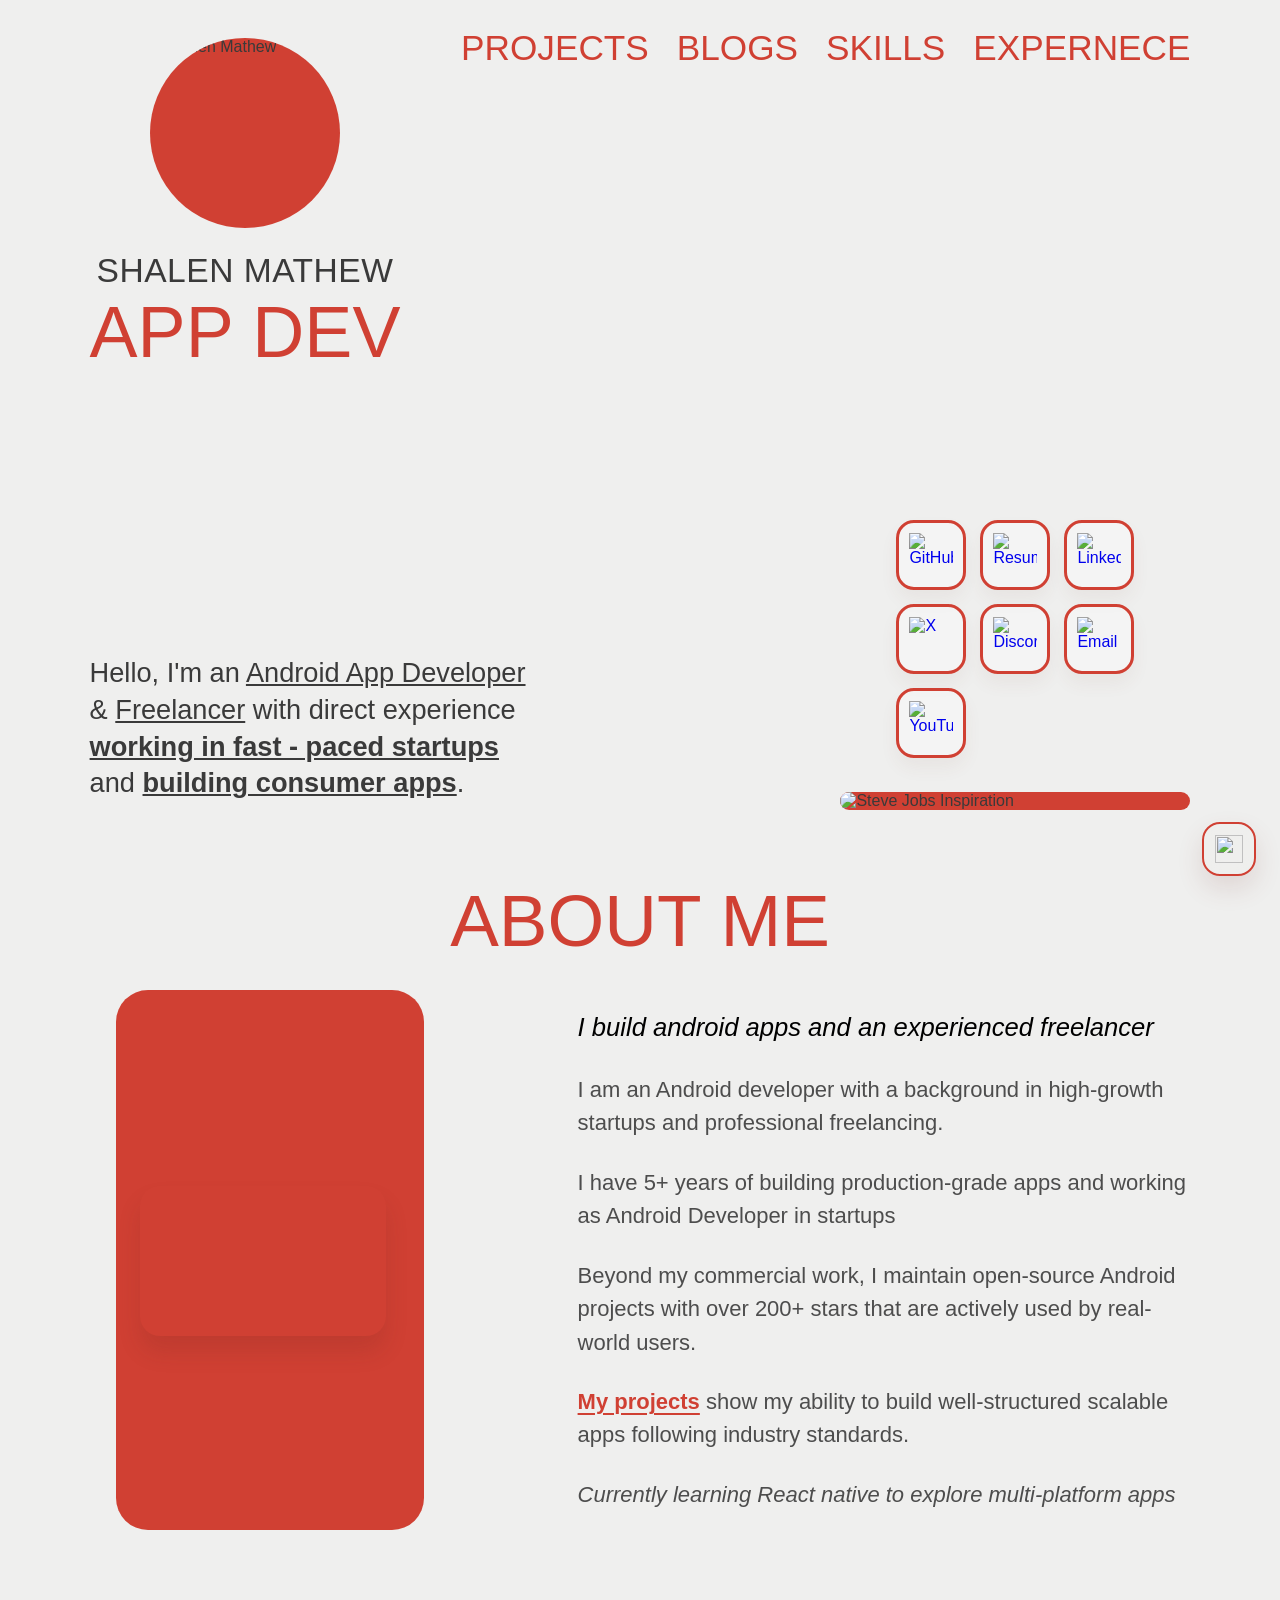
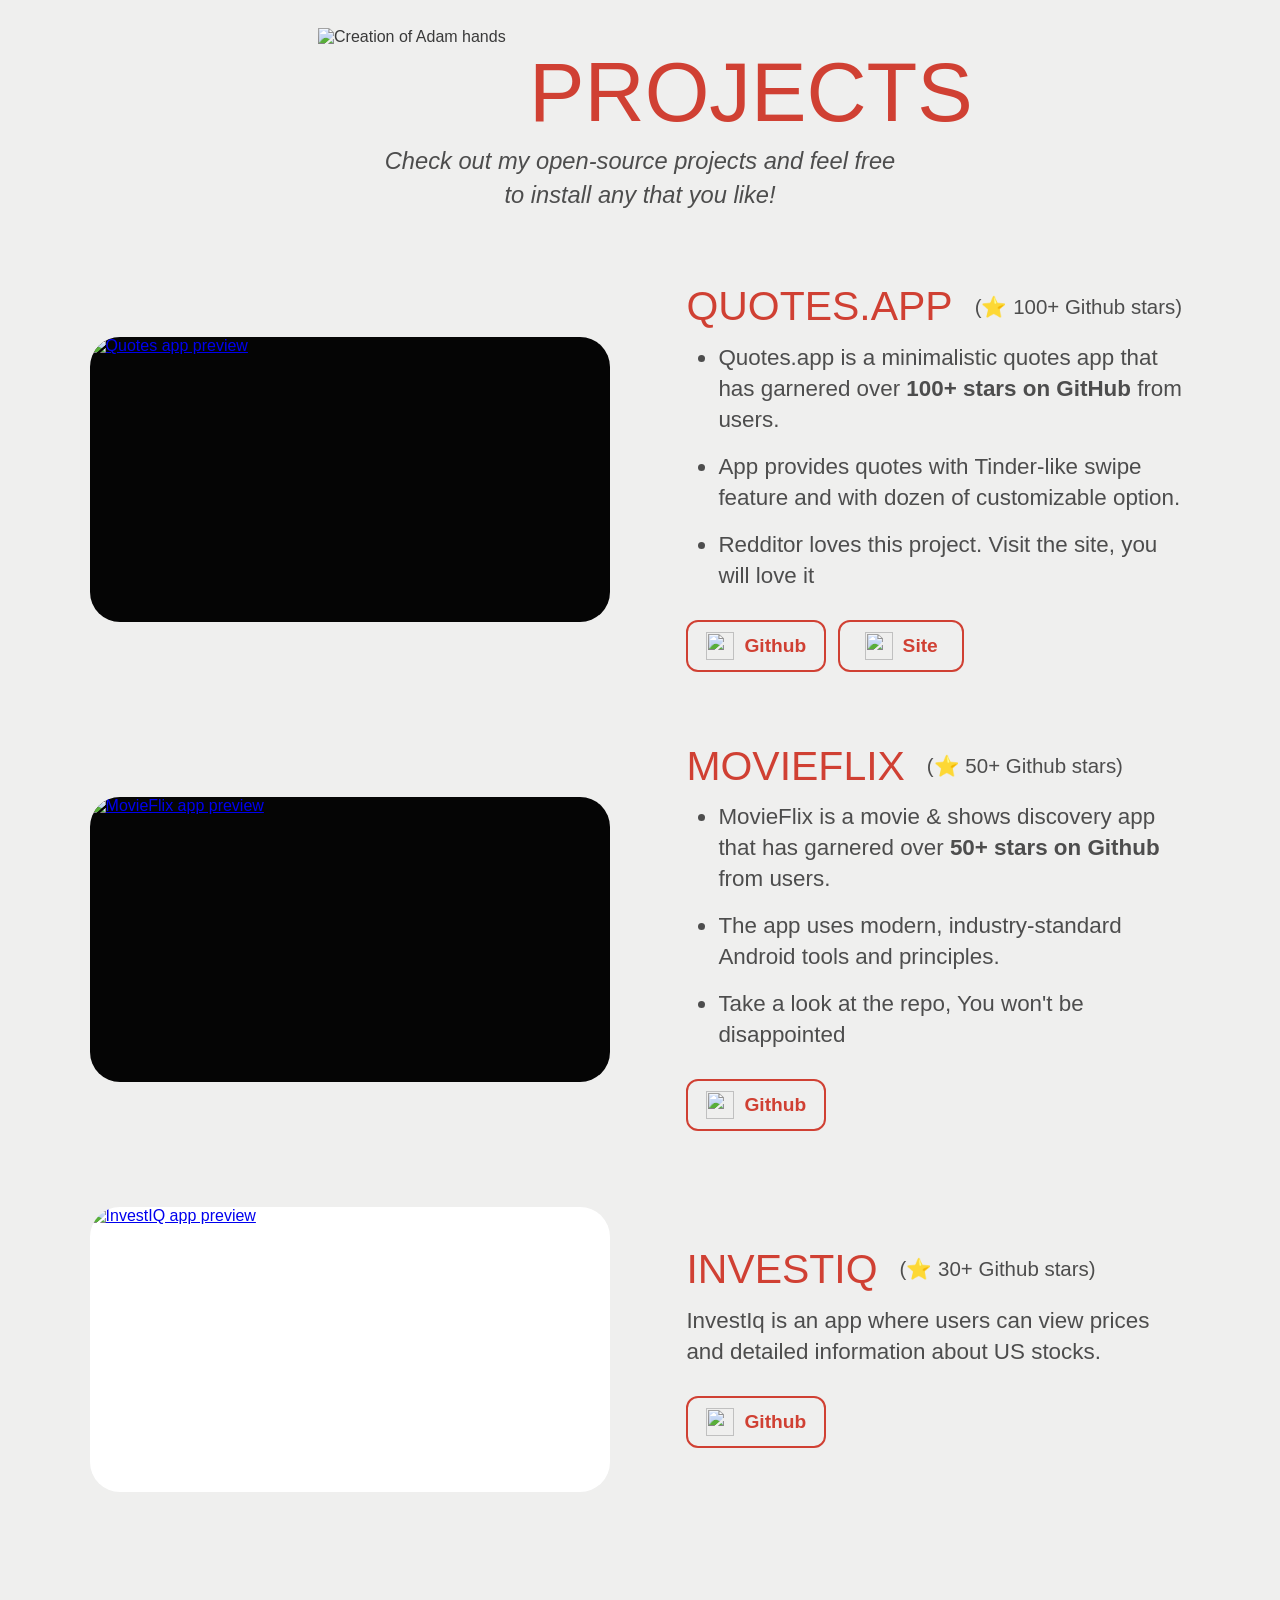
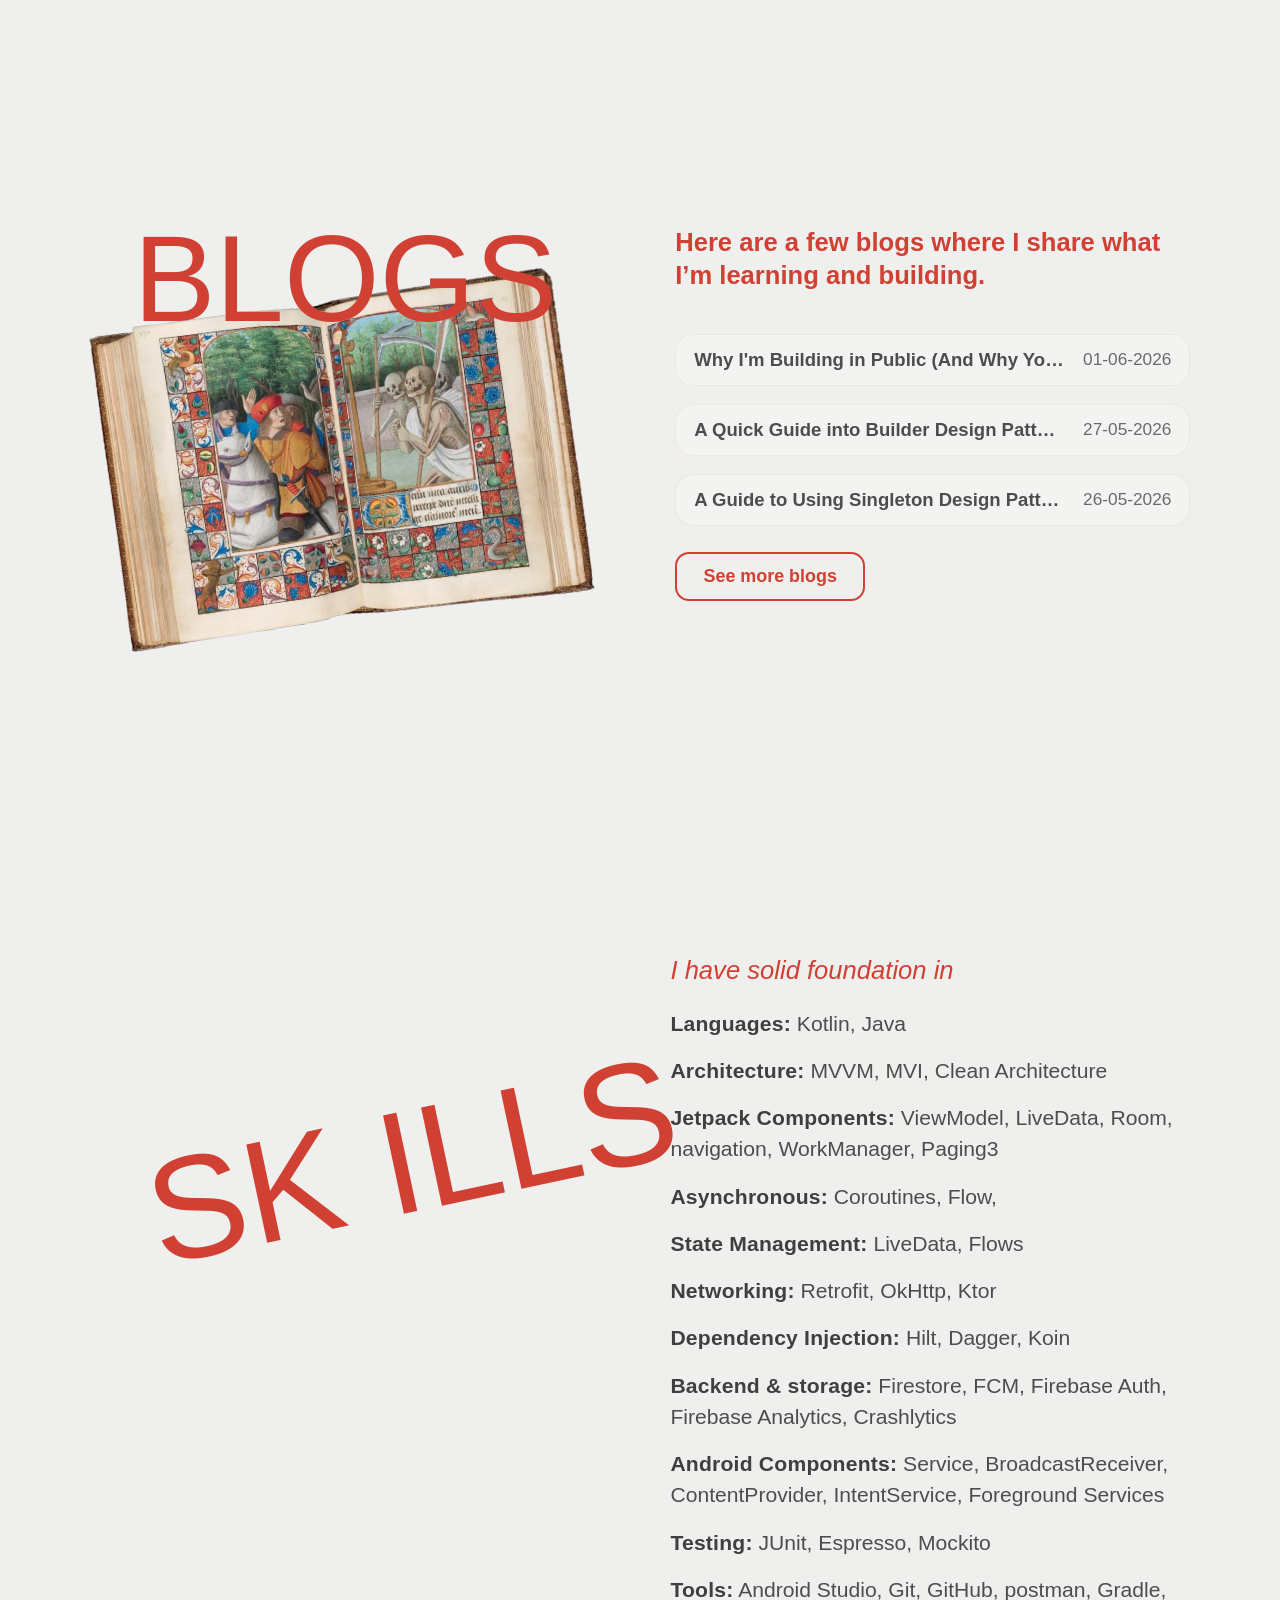
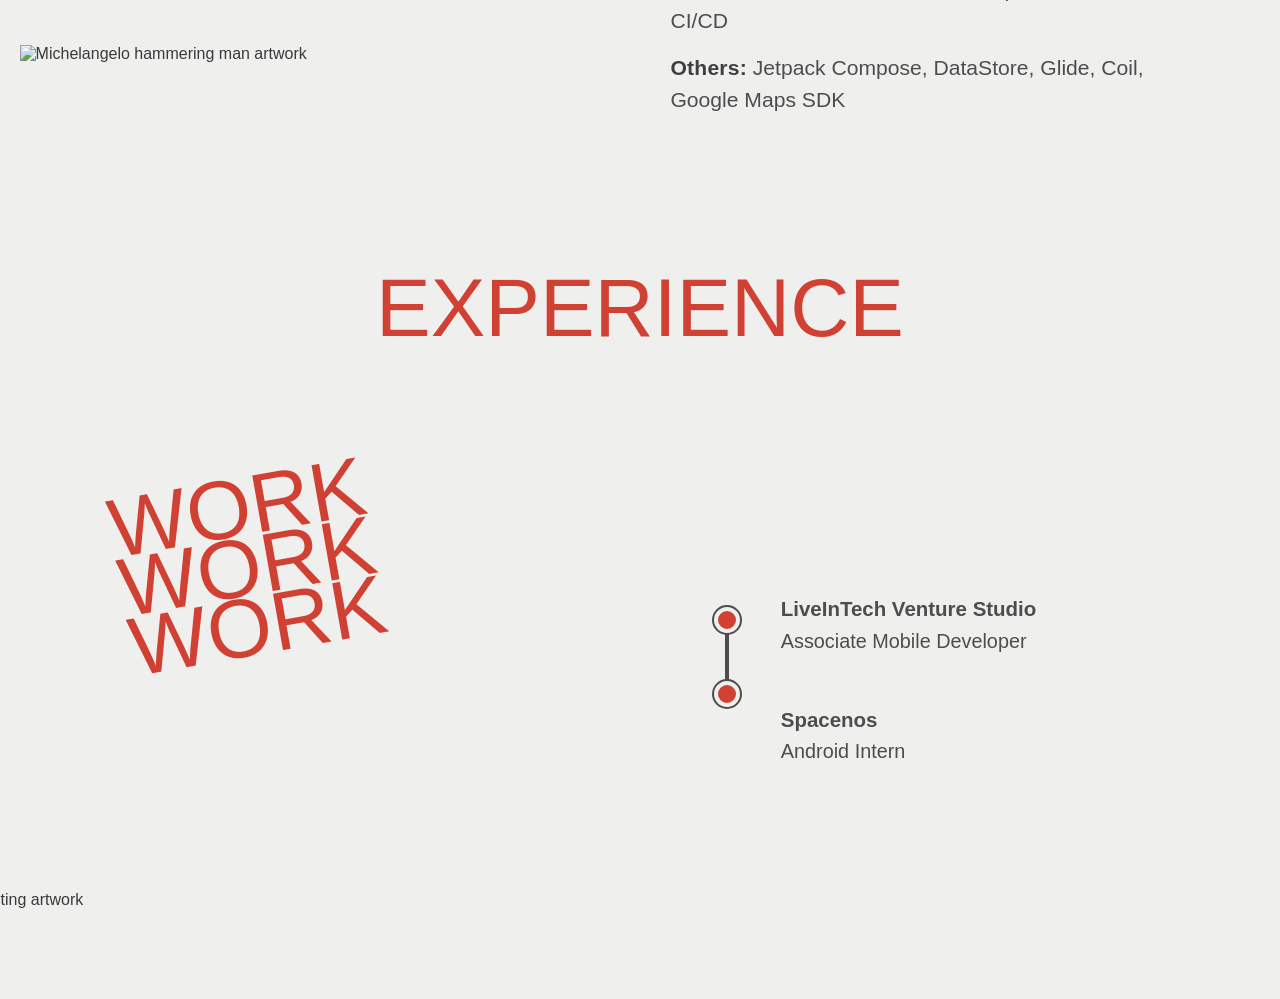
==== index.html @ e0ce78ea "tweaked about me" ====
<!DOCTYPE html>
<html lang="en">
<head>
    <meta charset="UTF-8">
    <meta name="viewport" content="width=device-width, initial-scale=1.0">
    <meta name="google-site-verification" content="qRkaYkdDZZwATpXkMzoGDRNB0QmFuZv-jMDvYAFU5Ys" />
    <script defer src="https://cloud.umami.is/script.js" data-website-id="bca4626b-8e72-482b-b945-ad3ee62bbd8c"></script>
    <title>Shalen Mathew | App Developer Portfolio</title>
    <meta name="description" content="Portfolio of Shalen Mathew, an app developer building mobile apps, open-source projects, and startup products.">
    <meta name="author" content="Shalen Mathew">
    <meta name="keywords" content="Shalen Mathew, Android developer, app developer, Kotlin, Java, Android portfolio, mobile developer, open source Android apps">
    <link rel="icon" type="image/png" sizes="32x32" href="assets/profileImg.png">
    <link rel="canonical" href="https://shalenmathew.github.io/Portfolio-Website/">

    <meta property="og:type" content="website">
    <meta property="og:title" content="Shalen Mathew | App Developer">
    <meta property="og:description" content="App developer portfolio featuring mobile projects, skills, and work experience.">
    <meta property="og:url" content="https://shalenmathew.github.io/Portfolio-Website/">
    <meta property="og:image" content="https://shalenmathew.github.io/Portfolio-Website/assets/profileImg.png">
    <meta property="og:image:alt" content="Shalen Mathew profile image">

    <meta name="twitter:card" content="summary_large_image">
    <meta name="twitter:title" content="Shalen Mathew | App Developer">
    <meta name="twitter:description" content="App developer portfolio featuring mobile projects, skills, and work experience.">
    <meta name="twitter:image" content="https://shalenmathew.github.io/Portfolio-Website/assets/profileImg.png">

    <script type="application/ld+json">
    {
        "@context": "https://schema.org",
        "@type": "Person",
        "name": "Shalen Mathew",
        "url": "https://shalenmathew.github.io/Portfolio-Website/",
        "image": "https://shalenmathew.github.io/Portfolio-Website/assets/profileImg.png",
        "jobTitle": "App Developer",
        "email": "mailto:shalenmj@gmail.com",
        "sameAs": [
            "https://github.com/shalenMathew",
            "https://www.linkedin.com/in/shalen-mathew-3b566921b/",
            "https://x.com/shalenmathew"
        ],
        "knowsAbout": [
            "Android Development",
            "Kotlin",
            "Java",
            "Jetpack Compose",
            "MVVM",
            "MVI",
            "Firebase"
        ]
    }
    </script>
    <link rel="stylesheet" href="style.css?v=20260422">
</head>
<body>
    <audio id="background-music" loop preload="metadata">
        <source src="assets/music.m4a" type="audio/mp4">
    </audio>

    <button class="music-toggle" type="button" aria-label="Play background music" aria-pressed="false">
        <img src="assets/mute.png" alt="" width="32" height="32">
    </button>

    <main class="container">
        <section class="left-col">
            <div class="top-content">
                <div class="profile-pic">
                    <img src="assets/profileImg.png" alt="Shalen Mathew">
                </div>
                <h1 class="name">SHALEN MATHEW</h1>
                <h2 class="title">APP DEV</h2>
            </div>

            <div class="bottom-content">
<p class="bio">
    Hello, I'm an <u>Android App Developer</u> <br>
    & <u>Freelancer</u> with direct experience <br>
    <strong><u>working in fast - paced startups</u></strong> <br>
    and <strong><u>building consumer apps</u></strong>.
</p>
            </div>
        </section>

        <section class="right-col">
            <nav class="navigation">
                <!-- <a href="#about">ABOUT</a> -->
                <a href="#projects">PROJECTS</a>
                <a href="#blogs">BLOGS</a>
                <a href="#skills">SKILLS</a>
                <a href="#experience">EXPERNECE</a>
            </nav>

            <div class="social-grid">
                <a class="icon-box" href="https://github.com/shalenMathew" target="_blank" rel="noopener noreferrer" aria-label="GitHub">
                    <img src="assets/github.png" alt="GitHub">
                </a>
                <a class="icon-box" href="https://drive.google.com/file/d/1EqtSxgq_OpWLFlmPnBEGYmI-VtRD_5gh/view?usp=sharing" target="_blank" rel="noopener noreferrer" aria-label="Resume">
                    <img src="assets/resume.png" alt="Resume">
                </a>
                <a class="icon-box" href="https://www.linkedin.com/in/shalen-mathew-3b566921b/" target="_blank" rel="noopener noreferrer" aria-label="LinkedIn">
                    <img src="assets/linkedin.png" alt="LinkedIn">
                </a>
                <a class="icon-box" href="https://x.com/shalenmathew" target="_blank" rel="noopener noreferrer" aria-label="X">
                    <img src="assets/twitter.png" alt="X">
                </a>
                <a class="icon-box" href="https://discord.gg/JfDNM7MYy5" target="_blank" rel="noopener noreferrer" aria-label="Discord">
                    <img src="assets/discord.png" alt="Discord">
                </a>
                <a class="icon-box" href="https://mail.google.com/mail/?view=cm&fs=1&to=shalenmj@gmail.com" target="_blank" rel="noopener noreferrer" aria-label="Email">
                    <img src="assets/email.png" alt="Email">
                </a>
                <a class="icon-box" href="https://youtube.com/@shalenmathew?si=bBPVMdkpWqoG-A8G" target="_blank" rel="noopener noreferrer" aria-label="YouTube">
                    <img src="assets/youtube.png" alt="YouTube">
                </a>
            </div>

            <div class="hero-image">
                <img src="assets/jobs.png" alt="Steve Jobs Inspiration" class="red-bg-rounded">
            </div>
        </section>
    </main>

    <section class="about-section" id="about">
        <h2 class="section-title">ABOUT ME</h2>

        <div class="about-layout">
            <div class="about-art">
                <div class="about-art-card">
                    <div class="about-art-photo" aria-label="About me artwork">
                        <img src="assets/eyes_dont_lie.jpg" alt="About me artwork">
                    </div>
                </div>
            </div>

           
<div class="about-copy">
    <p class="about-intro"><em>I build android apps and an experienced freelancer</em></p>

    <p>
        I am an Android developer with a background in high-growth startups and professional freelancing.
    </p>

    <p>
        I have 5+ years of building production-grade apps and working as Android Developer in startups
    </p>


    <p>
        Beyond my commercial work, I maintain open-source Android projects with over 200+ stars that are actively used by real-world users.
    </p>

    <p>
        <a href="#projects" class="about-link">My projects</a> show my ability to build well-structured scalable apps following industry standards.
    </p>

    <p>
        <i>Currently learning <em>React native</em> to explore multi-platform apps</i>
    </p>
</div>

        </div>
    </section>

    <section class="projects-section" id="projects">
        <div class="projects-heading">
            <img src="assets/hands.png" alt="Creation of Adam hands">
            <h2 class="section-title">PROJECTS</h2>
        </div>

        <p class="projects-subtitle">
            <em>Check out my open-source projects and feel free<br>to install any that you like!</em>
        </p>

        <article class="project-item">
            <a class="project-image" href="https://github.com/shalenMathew/Quotes-app" target="_blank" rel="noopener noreferrer" aria-label="Open Quotes app GitHub repository">
                <img src="assets/Quotes_banner.png" alt="Quotes app preview">
            </a>

            <div class="project-content">
                <div class="project-heading-row">
                    <h3 class="project-name">QUOTES.APP</h3>
                    <span class="project-stars">(⭐ 100+ Github stars)</span>
                </div>

                <ul class="project-points">
                    <li>Quotes.app is a minimalistic quotes app that has garnered over <strong>100+ stars on GitHub</strong> from users.</li>
                    <li>App provides quotes with Tinder-like swipe feature and with dozen of customizable option.</li>
                    <li>Redditor loves this project. Visit the site, you will love it </li>
                </ul>

                <div class="project-actions">
                    <a href="https://github.com/shalenMathew/Quotes-app" target="_blank" rel="noopener noreferrer">
                        <img src="assets/github.png" alt="">
                        <span>Github</span>
                    </a>
                    <a href="https://shalenmathew.github.io/quotes_app_website/" target="_blank" rel="noopener noreferrer">
                        <img src="assets/site.png" alt="">
                        <span>Site</span>
                    </a>
                </div>
            </div>
        </article>

        <article class="project-item">
            <a class="project-image" href="https://github.com/shalenMathew/MovieFlix_App" target="_blank" rel="noopener noreferrer" aria-label="Open MovieFlix GitHub repository">
                <img src="assets/MovieFlix.png" alt="MovieFlix app preview">
            </a>

            <div class="project-content">
                <div class="project-heading-row">
                    <h3 class="project-name">MOVIEFLIX</h3>
                    <span class="project-stars">(⭐ 50+ Github stars)</span>
                </div>

                <ul class="project-points">
                    <li>MovieFlix is a movie &amp; shows discovery app that has garnered over <strong>50+ stars on Github</strong> from users.</li>
                    <li>The app uses modern, industry-standard Android tools and principles.</li>
                    <li>Take a look at the repo, You won't be disappointed</li>
                </ul>

                <div class="project-actions">
                    <a href="https://github.com/shalenMathew/MovieFlix_App" target="_blank" rel="noopener noreferrer">
                        <img src="assets/github.png" alt="">
                        <span>Github</span>
                    </a>
                </div>
            </div>
        </article>

        <article class="project-item">
            <a class="project-image project-image-light" href="https://github.com/shalenMathew/InvestIq-AndroidApp" target="_blank" rel="noopener noreferrer" aria-label="Open InvestIQ GitHub repository">
                <img src="assets/investIQ.png" alt="InvestIQ app preview">
            </a>

            <div class="project-content">
                <div class="project-heading-row">
                    <h3 class="project-name">INVESTIQ</h3>
                    <span class="project-stars">(⭐ 30+ Github stars)</span>
                </div>

                <p class="project-summary">
                    InvestIq is an app where users can view prices and detailed information about US stocks.
                </p>

                <div class="project-actions">
                    <a href="https://github.com/shalenMathew/InvestIq-AndroidApp" target="_blank" rel="noopener noreferrer">
                        <img src="assets/github.png" alt="">
                        <span>Github</span>
                    </a>
                </div>
            </div>
        </article>
    </section>

    <section class="blogs-section" id="blogs">
        <div class="blogs-layout">
            <div class="blogs-heading">
                <h2 class="section-title blogs-title">BLOGS</h2>
                <img src="assets/Blog.png" alt="Medieval book artwork">
            </div>

            <div class="blogs-copy">
                <p class="blogs-intro">Here are a few blogs where I share what I’m learning and building.</p>

                <div class="blog-list">
                    <a class="blog-row" href="blog.html">
                        <span class="blog-title-text">Latest blog posts are loading. Tap here to open the full blog page.</span>
                        <span class="blog-date">View all</span>
                    </a>
                </div>

                <a class="blogs-more" href="blog.html">See more blogs</a>
            </div>
        </div>
    </section>

    <section class="skills-section" id="skills">
        <div class="skills-art">
            <h2 class="section-title skills-title">
                <span>S</span><span>K</span><span>I</span><span>L</span><span>L</span><span>S</span>
            </h2>
            <img src="assets/hammering_man_no_background.png" alt="Michelangelo hammering man artwork">
        </div>

        <div class="skills-copy">
            <p class="skills-intro"><em>I have solid foundation in</em></p>

            <p><strong>Languages:</strong> Kotlin, Java</p>
            <p><strong>Architecture:</strong> MVVM, MVI, Clean Architecture</p>
            <p><strong>Jetpack Components:</strong> ViewModel, LiveData, Room, navigation, WorkManager, Paging3</p>
            <p><strong>Asynchronous:</strong> Coroutines, Flow,</p>
            <p><strong>State Management:</strong> LiveData, Flows</p>
            <p><strong>Networking:</strong> Retrofit, OkHttp, Ktor</p>
            <p><strong>Dependency Injection:</strong> Hilt, Dagger, Koin</p>
            <p><strong>Backend &amp; storage:</strong> Firestore, FCM, Firebase Auth, Firebase Analytics, Crashlytics</p>
            <p><strong>Android Components:</strong> Service, BroadcastReceiver, ContentProvider, IntentService, Foreground Services</p>
            <p><strong>Testing:</strong> JUnit, Espresso, Mockito</p>
            <p><strong>Tools:</strong> Android Studio, Git, GitHub, postman, Gradle, CI/CD</p>
            <p><strong>Others:</strong> Jetpack Compose, DataStore, Glide, Coil, Google Maps SDK</p>
        </div>
    </section>

    <section class="experience-section" id="experience">
        <h2 class="section-title experience-title">EXPERIENCE</h2>

        <div class="experience-layout">
            <div class="experience-art">
                <p class="experience-work-text">
                    <span>WORK</span>
                    <span>WORK</span>
                    <span>WORK</span>
                </p>
                <img src="assets/work_exp.png" alt="Medieval writing artwork">
            </div>

            <div class="experience-timeline">
                <div class="timeline-line" aria-hidden="true"></div>

                <article class="experience-item">
                    <h3>LiveInTech Venture Studio</h3>
                    <p>Associate Mobile Developer</p>
                </article>

                <article class="experience-item">
                    <h3>Spacenos</h3>
                    <p>Android Intern</p>
                </article>
            </div>
        </div>
    </section>

    <script>
        const music = document.getElementById("background-music");
        const musicToggle = document.querySelector(".music-toggle");
        const musicIcon = musicToggle.querySelector("img");

        musicToggle.addEventListener("click", async () => {
            if (music.paused) {
                try {
                    await music.play();
                    musicIcon.src = "assets/unmute.png";
                    musicToggle.setAttribute("aria-label", "Pause background music");
                    musicToggle.setAttribute("aria-pressed", "true");
                } catch {
                    musicToggle.setAttribute("aria-label", "Music could not be played");
                }
            } else {
                music.pause();
                musicIcon.src = "assets/mute.png";
                musicToggle.setAttribute("aria-label", "Play background music");
                musicToggle.setAttribute("aria-pressed", "false");
            }
        });

        // Load latest 4 blogs dynamically from manifest.json
        async function loadLatestBlogs() {
            try {
                const response = await fetch('blogs/Manifest/manifest.json');
                const blogs = await response.json();

                // Sort by date (newest first)
                blogs.sort((a, b) => new Date(b.date) - new Date(a.date));

                // Get latest 4
                const latestBlogs = blogs.slice(0, 4);

                // Update the blog list on homepage
                const blogList = document.querySelector('.blog-list');
                if (blogList) {
                    blogList.innerHTML = '';
                    latestBlogs.forEach(blog => {
                        const blogRow = document.createElement('a');
                        blogRow.className = 'blog-row';
                        blogRow.href = blog.url;
                        blogRow.innerHTML = `
                            <span class="blog-title-text">${blog.title}</span>
                            <span class="blog-date">${blog.displayDate || blog.date}</span>
                        `;
                        blogList.appendChild(blogRow);
                    });
                }
            } catch (error) {
                console.error('Error loading blogs:', error);
            }
        }

        // Load blogs when page loads
        document.addEventListener('DOMContentLoaded', loadLatestBlogs);
    </script>
</body>
</html>
---- style.css ----
/* --- 1. LOCAL FONT REGISTRATION --- */
@font-face {
    font-family: 'MySolidGraffiti';
    src: url('font/Sprite\ Graffiti.otf'); 
    font-weight: normal; 
    font-style: normal;
    font-display: swap;
}

@import url('https://fonts.googleapis.com/css2?family=Inter:wght@300;400;500;600&display=swap');

/* --- 2. GLOBAL RESET & VARIABLES --- */
:root {
    --theme-red: #d04033;
    --bg-grey: #efefee;
    --text-dark: #3a3a3a;
    --graffiti-font: 'MySolidGraffiti', sans-serif;
    --body-font: 'Inter', sans-serif;
}

* {
    margin: 0;
    padding: 0;
    box-sizing: border-box;
}

body {
    background-color: var(--bg-grey);
    color: var(--text-dark);
    font-family: var(--body-font);
    width: 100%;
    min-height: 100vh;
    display: flex;
    flex-direction: column;
    justify-content: flex-start;
    align-items: center;
    padding: 18px 7vw 32px;
    overflow-x: hidden;
}

@keyframes fade-up {
    from {
        opacity: 0;
        transform: translateY(18px);
    }
    to {
        opacity: 1;
        transform: translateY(0);
    }
}

/* --- 3. LAYOUT CONTAINER --- */
.container {
    display: grid;
    grid-template-columns: minmax(360px, 1fr) minmax(360px, 1fr);
    justify-content: space-between;
    width: 100%;
    max-width: 1200px; 
    min-height: 88vh; 
    column-gap: clamp(52px, 8vw, 120px);
}

/* --- 4. COLUMN ALIGNMENT --- */
.left-col, .right-col {
    display: flex;
    flex-direction: column;
    height: 100%;
}

.left-col { 
    justify-content: space-between;
    align-items: flex-start;
    width: 100%;
    padding-top: 10px;
}

.right-col { 
    justify-content: space-between; /* Keeps Nav top and Image bottom */
    align-items: flex-end;
    width: 100%;
    padding-top: 10px;
}

/* --- LEFT COLUMN CONTENT --- */
.left-col .top-content {
    display: flex;
    flex-direction: column;
    align-items: center;
    width: fit-content;
    margin-top: 10px;
    margin-left: 0;
    animation: fade-up 700ms ease both;
}

.profile-pic {
    width: 190px;
    height: 190px;
    border-radius: 50%;
    background-color: var(--theme-red);
    margin-bottom: 24px;
    align-self: center;
    overflow: hidden;
}

.profile-pic img {
    width: 100%;
    height: 100%;
    object-fit: cover;
}

.name {
    font-size: 2.1rem;
    font-weight: 530;
    margin-bottom: 12px; 
    letter-spacing: 0.5px;
    text-align: center;
}

.title {
    font-family: var(--graffiti-font);
    color: var(--theme-red);
    font-size: 4.5rem; 
    line-height: 0.85;
    text-transform: uppercase;
    font-weight: normal; 
    text-align: center;
}

.bio {
    font-size: 1.7rem;
    font-weight: 400;
    max-width: 440px;
    line-height: 1.35;
    margin-left: 0;
    margin-bottom: 8px;
}

.bottom-content {
    animation: fade-up 760ms ease both;
    animation-delay: 80ms;
}

/* --- RIGHT COLUMN CONTENT --- */
.navigation {
    display: flex;
    gap: 28px;
    margin-bottom: 48px;
}

.navigation a {
    font-family: var(--graffiti-font);
    color: var(--theme-red);
    text-decoration: none;
    font-size: 2.2rem; 
    position: relative;
    transition: transform 180ms ease, color 180ms ease, opacity 180ms ease;
    animation: fade-up 620ms ease both;
}

.navigation a:nth-child(1) { animation-delay: 40ms; }
.navigation a:nth-child(2) { animation-delay: 90ms; }
.navigation a:nth-child(3) { animation-delay: 140ms; }
.navigation a:nth-child(4) { animation-delay: 190ms; }

.navigation a::after {
    content: "";
    position: absolute;
    left: 0;
    bottom: 0.1em;
    width: 100%;
    height: 3px;
    background: currentColor;
    transform: scaleX(0);
    transform-origin: center;
    transition: transform 180ms ease;
    opacity: 0.9;
}

.navigation a:hover {
    color: #bf372a;
    transform: translateY(-2px);
}

.navigation a:hover::after,
.navigation a:focus-visible::after {
    transform: scaleX(1);
}

.navigation a:focus-visible {
    outline: none;
}

.social-grid {
    display: grid;
    grid-template-columns: repeat(3, 70px); 
    gap: 14px; 
    margin: auto 0 34px;
    width: 350px;
    justify-content: center;
    animation: fade-up 760ms ease both;
    animation-delay: 180ms;
}

.icon-box {
    width: 70px;
    height: 70px;
    border: 3.5px solid var(--theme-red); 
    border-radius: 18px; 
    display: flex;
    justify-content: center;
    align-items: center;
    padding: 10px; 
    text-decoration: none;
    background: rgba(255, 255, 255, 0.35);
    box-shadow: 0 10px 18px rgba(126, 63, 54, 0.06);
    transition: transform 180ms ease, box-shadow 180ms ease, background-color 180ms ease, border-color 180ms ease;
}

.icon-box img {
    width: 100%;
    height: 100%;
    object-fit: contain;
    transition: transform 180ms ease, filter 180ms ease;
}

.icon-box:hover {
    background: rgba(208, 64, 51, 0.08);
    border-color: #bf372a;
    box-shadow: 0 16px 28px rgba(126, 63, 54, 0.16);
    transform: translateY(-4px);
}

.icon-box:hover img {
    transform: scale(1.06);
    filter: saturate(1.08);
}

.icon-box:focus-visible {
    outline: 3px solid rgba(208, 64, 51, 0.28);
    outline-offset: 4px;
}

.hero-image {
    width: 350px;
    animation: fade-up 840ms ease both;
    animation-delay: 220ms;
}

.red-bg-rounded {
    width: 100%;
    border-radius: 45px;
    background-color: var(--theme-red);
    display: block;
}

.music-toggle {
    position: fixed;
    right: 24px;
    bottom: 24px;
    z-index: 20;
    width: 54px;
    height: 54px;
    border: 2.5px solid var(--theme-red);
    border-radius: 18px;
    background: rgba(239, 239, 238, 0.78);
    backdrop-filter: blur(10px);
    box-shadow: 0 12px 26px rgba(126, 63, 54, 0.14);
    display: flex;
    align-items: center;
    justify-content: center;
    padding: 11px;
    cursor: pointer;
    transition: transform 180ms ease, box-shadow 180ms ease, background-color 180ms ease;
}

.music-toggle img {
    width: 100%;
    height: 100%;
    object-fit: contain;
    display: block;
}

.music-toggle:hover {
    background: rgba(208, 64, 51, 0.08);
    box-shadow: 0 16px 30px rgba(126, 63, 54, 0.2);
    transform: translateY(-3px);
}

.music-toggle:focus-visible {
    outline: 3px solid rgba(208, 64, 51, 0.28);
    outline-offset: 4px;
}

.about-section {
    width: 100%;
    max-width: 1280px;
    padding: 78px 0 84px;
    animation: fade-up 880ms ease both;
    animation-delay: 260ms;
}

.section-title {
    font-family: var(--graffiti-font);
    color: var(--theme-red);
    font-size: clamp(3.5rem, 5.7vw, 5.4rem);
    font-weight: normal;
    line-height: 0.9;
    text-align: center;
    margin-bottom: 36px;
}

.about-layout {
    display: grid;
    grid-template-columns: minmax(280px, 360px) minmax(380px, 1fr);
    align-items: center;
    justify-content: center;
    column-gap: clamp(84px, 10vw, 150px);
}

.about-art {
    display: flex;
    justify-content: center;
}

.about-art-card {
    position: relative;
    width: 308px;
    height: 540px;
    border-radius: 32px;
    background: var(--theme-red);
}

.about-art-photo {
    position: absolute;
    left: 24px;
    top: 196px;
    width: 246px;
    height: 150px;
    border-radius: 20px;
    overflow: hidden;
    box-shadow: 0 16px 22px rgba(103, 39, 31, 0.16);
}

.about-art-photo img {
    width: 328px;
    max-width: none;
    height: auto;
    display: block;
    transform: translate(-40px, -224px);
}

.about-copy {
    max-width: 760px;
    font-size: clamp(1.28rem, 1.72vw, 1.7rem);
    font-weight: 300;
    line-height: 1.52;
    color: #4d4d4d;
}

.about-copy p + p {
    margin-top: 26px;
}

.about-intro {
    font-size: clamp(1.45rem, 2vw, 1.85rem);
    font-weight: 300;
    color: #000000;
}

.about-link {
    color: var(--theme-red);
    font-weight: 700;
    text-decoration: underline;
    text-underline-offset: 4px;
}

.projects-section {
    width: 100%;
    max-width: 1280px;
    padding: 54px 0 84px;
    animation: fade-up 880ms ease both;
}

.projects-heading {
    position: relative;
    width: min(700px, 70vw);
    margin: 0 auto;
    display: flex;
    justify-content: center;
    align-items: center;
}

.projects-heading img {
    width: 92%;
    display: block;
    position: relative;
    z-index: 2;
    transform: translateY(-40px);
}

.projects-heading .section-title {
    position: absolute;
    top: -12px;
    left: 50%;
    z-index: 1;
    transform: translateX(-25%);
    font-size: clamp(4.1rem, 6.5vw, 6.1rem);
    white-space: nowrap;
    margin-bottom: 0;
}

.projects-subtitle {
    max-width: 720px;
    margin: 58px auto 0;
    color: #4d4d4d;
    font-size: clamp(1.30rem, 1.85vw, 1.80rem);
    font-weight: 300;
    line-height: 1.45;
    text-align: center;
}

.project-item {
    display: grid;
    grid-template-columns: minmax(320px, 520px) minmax(420px, 1fr);
    align-items: center;
    column-gap: clamp(48px, 6vw, 86px);
    width: 100%;
    max-width: 1120px;
    margin: 76px auto 0;
}

.project-image {
    height: 285px;
    border-radius: 30px;
    overflow: hidden;
    background: #050505;
    display: block;
}

.project-image img {
    width: 100%;
    height: 100%;
    object-fit: cover;
    display: block;
}

.project-image-light {
    background: #ffffff;
}

.project-heading-row {
    display: flex;
    align-items: center;
    gap: 22px;
    margin-bottom: 18px;
}

.project-name {
    font-family: var(--graffiti-font);
    color: var(--theme-red);
    font-size: clamp(2.15rem, 3.2vw, 3.1rem);
    font-weight: normal;
    line-height: 0.9;
    white-space: nowrap;
}

.project-stars {
    color: #4d4d4d;
    font-size: 1.28rem;
    font-weight: 400;
    white-space: nowrap;
}

.project-points {
    color: #4d4d4d;
    font-size: clamp(1.25rem, 1.75vw, 1.62rem);
    font-weight: 300;
    line-height: 1.38;
    padding-left: 32px;
}

.project-summary {
    color: #4d4d4d;
    font-size: clamp(1.25rem, 1.75vw, 1.62rem);
    font-weight: 300;
    line-height: 1.38;
}

.project-points li + li {
    margin-top: 16px;
}

.project-actions {
    display: flex;
    gap: 12px;
    margin-top: 28px;
}

.project-actions a {
    min-width: 126px;
    border: 2.5px solid var(--theme-red);
    border-radius: 12px;
    color: var(--theme-red);
    text-decoration: none;
    display: inline-flex;
    align-items: center;
    justify-content: center;
    gap: 10px;
    font-size: 1.2rem;
    font-weight: 700;
    padding: 10px 18px;
    transition: transform 180ms ease, background-color 180ms ease, box-shadow 180ms ease;
}

.project-actions img {
    width: 28px;
    height: 28px;
    object-fit: contain;
}

.project-actions a:hover {
    background: rgba(208, 64, 51, 0.08);
    box-shadow: 0 12px 20px rgba(126, 63, 54, 0.12);
    transform: translateY(-2px);
}

.skills-section {
    display: grid;
    grid-template-columns: minmax(420px, 1fr) minmax(520px, 1fr);
    align-items: center;
    column-gap: clamp(48px, 7vw, 110px);
    width: 100%;
    max-width: 1280px;
    padding: 76px 0 86px;
    animation: fade-up 880ms ease both;
}

.skills-art {
    position: relative;
    min-height: 580px;
}

.skills-art .section-title {
    position: absolute;
    top: 52px;
    left: 54px;
    z-index: 1;
    font-size: clamp(6.6rem, 11.4vw, 9.8rem);
    transform: rotate(-12deg);
    margin-bottom: 0;
}

.skills-title {
    display: inline-flex;
    align-items: baseline;
}

.skills-title span:nth-child(3) {
    margin-left: 0.28em;
}

.skills-art img {
    position: absolute;
    left: -70px;
    bottom: -40px;
    z-index: 2;
    width: min(780px, 58vw);
    display: block;
}

.skills-copy {
    color: #4d4d4d;
    font-size: clamp(1.22rem, 1.65vw, 1.55rem);
    font-weight: 300;
    line-height: 1.48;
}

.skills-intro {
    color: var(--theme-red);
    font-size: clamp(1.45rem, 2vw, 1.85rem);
    margin-bottom: 18px;
}

.skills-copy p + p {
    margin-top: 16px;
}

.skills-copy strong {
    font-family: var(--body-font);
    color: #3f3f3f;
    font-weight: 700;
    font-style: normal;
    letter-spacing: 0.01em;
}

.experience-section {
    width: 100%;
    max-width: 1280px;
    min-height: 760px;
    padding: 70px 0 92px;
    animation: fade-up 880ms ease both;
}

.experience-title {
    font-size: clamp(3.6rem, 6.4vw, 5.8rem);
    margin-bottom: 140px;
}

.experience-layout {
    display: grid;
    grid-template-columns: minmax(360px, 500px) minmax(430px, 1fr);
    align-items: center;
    column-gap: clamp(70px, 9vw, 150px);
}

.experience-art {
    position: relative;
    min-height: 390px;
    overflow: visible;
}

.experience-work-text {
    position: absolute;
    left:28px;
    top: -8px;
    z-index: 1;
    display: flex;
    flex-direction: column;
    font-family: var(--graffiti-font);
    color: var(--theme-red);
    font-size: clamp(3.8rem, 6.5vw, 5.9rem);
    line-height: 0.72;
    transform: rotate(-10deg);
}

.experience-art img {
    position: absolute;
    left: -194px;
    bottom: -34px;
    z-index: 2;
    width: min(635px, 45vw);
    display: block;
}

.experience-timeline {
    position: relative;
    display: grid;
    row-gap: 54px;
    padding-left: 76px;
}

.timeline-line {
    position: absolute;
    left: 20px;
    top: 15px;
    width: 4px;
    height: 92px;
    border-radius: 999px;
    background: #4d4d4d;
}

.timeline-line::before,
.timeline-line::after {
    content: "";
    position: absolute;
    left: 50%;
    width: 18px;
    height: 18px;
    border-radius: 50%;
    background: var(--theme-red);
    border: 4px solid var(--bg-grey);
    box-shadow: 0 0 0 2px #4d4d4d;
    transform: translateX(-50%);
    transition: transform 180ms ease, box-shadow 180ms ease;
}

.timeline-line::before {
    top: -4px;
}

.timeline-line::after {
    bottom: -4px;
}

.experience-item {
    transition: transform 180ms ease;
}

.experience-item h3 {
    color: #4d4d4d;
    font-size: clamp(1.25rem, 1.6vw, 1.55rem);
    font-weight: 700;
    line-height: 1.25;
    margin-bottom: 8px;
    transition: color 180ms ease;
}

.experience-item p {
    color: #4d4d4d;
    font-size: clamp(1.2rem, 1.55vw, 1.5rem);
    font-weight: 300;
}

.experience-timeline:has(.experience-item:first-of-type:hover) .timeline-line::before,
.experience-timeline:has(.experience-item:nth-of-type(2):hover) .timeline-line::after {
    transform: translateX(-50%) scale(1.18);
    box-shadow: 0 0 0 2px #4d4d4d, 0 8px 18px rgba(208, 64, 51, 0.24);
}

.experience-item:hover {
    transform: translateX(6px);
}

.experience-item:hover h3 {
    color: var(--theme-red);
}

.blogs-section {
    width: 100%;
    max-width: 1280px;
    min-height: 100vh;
    padding: 72px 0 96px;
    animation: fade-up 880ms ease both;
    display: flex;
    align-items: center;
}

.blogs-layout {
    display: grid;
    grid-template-columns: minmax(360px, 560px) minmax(420px, 1fr);
    align-items: center;
    column-gap: clamp(12px, 2vw, 36px);
}

.blogs-heading {
    position: relative;
    width: min(560px, 100%);
    min-height: 440px;
    margin: 0;
}

.blogs-title {
    position: absolute;
    left: 44px;
    top: 30px;
    z-index: 3;
    transform: none;
    font-size: clamp(6.2rem, 9.6vw, 8.6rem);
    margin-bottom: 0;
}

.blogs-heading img {
    position: absolute;
    left: 16px;
    top: 102px;
    z-index: 2;
    width: min(470px, 38vw);
    transform: rotate(-8deg);
    display: block;
}

.blogs-copy {
    max-width: 840px;
}

.blogs-intro {
    color: var(--theme-red);
    font-size: clamp(1.45rem, 2vw, 2rem);
    font-weight: 700;
    line-height: 1.28;
    margin-bottom: 42px;
    max-width: 760px;
}

.blog-list {
    display: flex;
    flex-direction: column;
    gap: 18px;
}

.blog-row {
    display: grid;
    grid-template-columns: minmax(0, 1fr) auto;
    align-items: center;
    column-gap: 18px;
    color: #4d4d4d;
    text-decoration: none;
    padding: 14px 18px;
    border-radius: 18px;
    background: rgba(255, 255, 255, 0.28);
    border: 1px solid rgba(208, 64, 51, 0.08);
    transition: transform 180ms ease, background-color 180ms ease, box-shadow 180ms ease, border-color 180ms ease;
}

.blog-title-text {
    font-size: clamp(1.08rem, 1.45vw, 1.38rem);
    font-weight: 700;
    text-decoration: underline;
    text-decoration-thickness: 2px;
    text-underline-offset: 5px;
    white-space: nowrap;
    overflow: hidden;
    text-overflow: ellipsis;
    transition: color 180ms ease, text-underline-offset 180ms ease;
}

.blog-date {
    font-size: clamp(1.06rem, 1.35vw, 1.28rem);
    font-weight: 400;
    white-space: nowrap;
    color: #6a6a6a;
    transition: color 180ms ease;
}

.blog-row:hover {
    transform: translateX(6px);
    background: rgba(208, 64, 51, 0.06);
    border-color: rgba(208, 64, 51, 0.18);
    box-shadow: 0 12px 22px rgba(126, 63, 54, 0.08);
}

.blog-row:hover .blog-title-text {
    color: var(--theme-red);
    text-underline-offset: 7px;
}

.blog-row:hover .blog-date {
    color: var(--theme-red);
}

.blogs-more {
    display: inline-flex;
    align-items: center;
    justify-content: center;
    margin-top: 26px;
    min-width: 190px;
    border: 2.5px solid var(--theme-red);
    border-radius: 14px;
    color: var(--theme-red);
    text-decoration: none;
    font-size: 1.12rem;
    font-weight: 700;
    padding: 12px 20px;
    transition: transform 180ms ease, background-color 180ms ease, box-shadow 180ms ease;
}

.blogs-more:hover {
    background: rgba(208, 64, 51, 0.08);
    box-shadow: 0 12px 22px rgba(126, 63, 54, 0.12);
    transform: translateY(-2px);
}

@media (prefers-reduced-motion: reduce) {
    *,
    *::before,
    *::after {
        animation: none !important;
        transition: none !important;
        scroll-behavior: auto !important;
    }
}

/* --- 6. RESPONSIVE --- */
@media (max-width: 1024px) {
    body { min-height: auto; overflow: auto; padding: 40px 24px; }
    .container {
        grid-template-columns: 1fr;
        width: 100%;
        max-width: 100%;
        min-height: auto;
        gap: 48px;
        align-items: center;
    }
    .left-col, .right-col {
        align-items: center;
        text-align: center;
        width: 100%;
        padding-top: 0;
    }
    .left-col .top-content {
        align-items: center;
        width: 100%;
        margin-left: 0;
    }
    .name, .title {
        text-align: center;
    }
    .bio {
        margin-left: 0;
        margin-bottom: 0;
    }
    .navigation {
        justify-content: center;
        flex-wrap: wrap;
        gap: 14px 24px;
        width: 100%;
        margin-bottom: 32px;
    }
    .social-grid {
        margin: 38px 0 24px;
        width: min(350px, 100%);
    }
    .hero-image {
        width: min(350px, 100%);
    }
    .about-section {
        padding: 56px 0 48px;
    }
    .projects-section {
        padding: 58px 0 56px;
    }
    .skills-section {
        grid-template-columns: 1fr;
        row-gap: 30px;
        padding: 64px 0 56px;
    }
    .experience-section {
        min-height: auto;
        padding: 64px 0 58px;
    }
    .blogs-section {
        min-height: auto;
        padding: 60px 0 64px;
        display: block;
    }
    .blogs-layout {
        grid-template-columns: 1fr;
        row-gap: 34px;
    }
    .blogs-heading {
        width: min(560px, 92vw);
        min-height: 360px;
        margin: 0 auto;
    }
    .blogs-title {
        left: 50%;
        top: 24px;
        transform: translateX(-78%);
        font-size: clamp(4.2rem, 10vw, 5.8rem);
    }
    .blogs-heading img {
        left: 50%;
        top: 82px;
        width: min(360px, 56vw);
        transform: translateX(-44%) rotate(-8deg);
    }
    .blogs-copy {
        max-width: 760px;
        margin: 0 auto;
    }
    .blogs-intro {
        margin-bottom: 28px;
        text-align: center;
    }
    .blog-list {
        gap: 14px;
    }
    .blogs-more {
        display: flex;
        width: fit-content;
        margin: 24px auto 0;
    }
    .experience-title {
        margin-bottom: 78px;
    }
    .experience-layout {
        grid-template-columns: 1fr;
        row-gap: 42px;
    }
    .experience-art {
        min-height: 320px;
        overflow: hidden;
    }
    .experience-work-text {
        left: 50%;
        top: -28px;
        transform: translateX(-58%) rotate(-10deg);
    }
    .experience-art img {
        left: 50%;
        bottom: -22px;
        width: min(390px, 76vw);
        transform: translateX(-50%);
    }
    .experience-timeline {
        width: min(520px, 100%);
        margin: 0 auto;
    }
    .skills-art {
        min-height: 420px;
    }
    .skills-art .section-title {
        left: 50%;
        top: 10px;
        transform: translateX(-50%) rotate(-8deg);
    }
    .skills-art img {
        left: 50%;
        bottom: -10px;
        width: min(650px, 92vw);
        transform: translateX(-50%);
    }
    .skills-copy {
        max-width: 760px;
        margin: 0 auto;
    }
    .projects-heading {
        width: min(620px, 90vw);
    }
    .projects-subtitle {
        margin-top: 48px;
        text-align: center;
        transform: none;
    }
    .project-item {
        grid-template-columns: 1fr;
        row-gap: 34px;
        max-width: 680px;
        margin-top: 58px;
    }
    .project-image {
        height: min(285px, 52vw);
    }
    .project-heading-row {
        justify-content: center;
        flex-wrap: wrap;
        gap: 10px 18px;
    }
    .project-content {
        text-align: left;
    }
    .project-actions {
        justify-content: center;
    }
    .about-layout {
        grid-template-columns: 1fr;
        row-gap: 36px;
    }
    .about-art-card {
        width: min(308px, 72vw);
        height: min(540px, 126vw);
    }
    .about-art-photo {
        left: 50%;
        top: 196px;
        transform: translateX(-50%);
        width: min(246px, 60vw);
        height: min(150px, 36vw);
    }
    .about-art-photo img {
        width: min(328px, 80vw);
        transform: translate(-40px, -224px);
    }
    .about-copy {
        max-width: 100%;
        text-align: center;
    }
}

@media (max-width: 640px) {
    body {
        padding: 28px 18px;
        overflow-x: hidden;
    }
    .container {
        gap: 38px;
    }
    .left-col {
        gap: 34px;
    }
    .profile-pic {
        width: 150px;
        height: 150px;
        margin-bottom: 18px;
    }
    .name {
        font-size: 1.55rem;
        margin-bottom: 8px;
    }
    .title {
        font-size: 3.25rem;
    }
    .bio {
        font-size: 1.18rem;
        line-height: 1.42;
    }
    .navigation {
        gap: 12px 18px;
        max-width: 100%;
        margin-bottom: 24px;
    }
    .navigation a {
        font-size: 1.75rem;
    }
    .social-grid {
        grid-template-columns: repeat(3, 58px);
        gap: 12px;
        width: 100%;
        max-width: 198px;
        margin: 30px 0 18px;
    }
    .icon-box {
        width: 58px;
        height: 58px;
        border-radius: 15px;
        border-width: 3px;
        padding: 9px;
    }
    .hero-image {
        width: min(300px, 92vw);
    }
    .red-bg-rounded {
        border-radius: 36px;
    }
    .music-toggle {
        right: 16px;
        bottom: 16px;
        width: 46px;
        height: 46px;
        border-radius: 15px;
        padding: 9px;
    }
    .about-section {
        padding: 48px 0 42px;
    }
    .projects-section {
        padding: 48px 0 44px;
    }
    .skills-section {
        padding: 48px 0 44px;
        row-gap: 22px;
        overflow: hidden;
    }
    .experience-section {
        padding: 48px 0 44px;
        overflow: hidden;
    }
    .blogs-section {
        padding: 48px 0 54px;
        min-height: auto;
    }
    .blogs-layout {
        row-gap: 22px;
    }
    .blogs-heading {
        width: min(360px, 96vw);
        min-height: 214px;
    }
    .blogs-title {
        left: 50%;
        top: 4px;
        transform: translateX(-66%);
        font-size: clamp(4.8rem, 21vw, 6.3rem);
    }
    .blogs-heading img {
        left: 50%;
        top: 36px;
        width: min(258px, 76vw);
        transform: translateX(-48%) rotate(-8deg);
    }
    .blogs-intro {
        font-size: 1.15rem;
        margin-bottom: 18px;
        text-align: left;
    }
    .blog-list {
        gap: 12px;
    }
    .blog-row {
        grid-template-columns: 1fr;
        row-gap: 4px;
        padding: 12px 14px;
        border-radius: 14px;
    }
    .blog-title-text {
        font-size: 1.08rem;
        line-height: 1.35;
    }
    .blog-date {
        font-size: 1rem;
    }
    .blogs-more {
        margin-top: 18px;
        min-width: 164px;
        font-size: 1rem;
        padding: 10px 16px;
    }
    .experience-title {
        font-size: clamp(2.8rem, 13vw, 3.8rem);
        margin-bottom: 56px;
    }
    .experience-layout {
        row-gap: 32px;
    }
    .experience-art {
        min-height: 286px;
        overflow: visible;
    }
    .experience-work-text {
        top: 4px;
        font-size: clamp(2.7rem, 15vw, 4rem);
    }
    .experience-art img {
        width: min(320px, 84vw);
        bottom: 44px;
    }
    .experience-timeline {
        row-gap: 42px;
        padding-left: 54px;
    }
    .timeline-line {
        left: 14px;
        height: 82px;
    }
    .experience-item h3 {
        font-size: 1.08rem;
    }
    .experience-item p {
        font-size: 1.02rem;
        font-weight: 400;
    }
    .skills-art {
        min-height: 300px;
        width: 100%;
        overflow: hidden;
    }
    .skills-art .section-title {
        top: 0;
        left: 50%;
        font-size: clamp(4.2rem, 22vw, 6rem);
        max-width: 100%;
    }
    .skills-art img {
        width: min(430px, 100vw);
        bottom: 24px;
        transform: translateX(-44%);
    }
    .skills-copy {
        font-size: 1.02rem;
        font-weight: 400;
        line-height: 1.56;
        text-align: left;
    }
    .skills-intro {
        font-size: 1.25rem;
        text-align: center;
        margin-bottom: 16px;
    }
    .skills-copy p + p {
        margin-top: 13px;
    }
    .projects-heading {
        width: min(430px, 96vw);
    }
    .projects-heading img {
        width: 78%;
        transform: translateY(-8px);
    }
    .projects-heading .section-title {
        top: -4px;
        left: 44%;
        font-size: clamp(2.9rem, 13.5vw, 4rem);
    }
    .projects-subtitle {
        margin-top: 34px;
        font-size: 1.15rem;
        font-weight: 400;
        line-height: 1.55;
    }
    .project-item {
        row-gap: 24px;
        margin-top: 44px;
    }
    .project-image {
        height: min(220px, 58vw);
        border-radius: 24px;
    }
    .project-name {
        font-size: 2rem;
    }
    .project-stars {
        font-size: 1rem;
    }
    .project-points {
        font-size: 1.02rem;
        font-weight: 400;
        line-height: 1.5;
        padding-left: 24px;
    }
    .project-summary {
        font-size: 1.02rem;
        font-weight: 400;
        line-height: 1.5;
        text-align: center;
    }
    .project-points li + li {
        margin-top: 12px;
    }
    .project-actions {
        gap: 10px;
    }
    .project-actions a {
        min-width: 106px;
        font-size: 1rem;
        padding: 9px 14px;
    }
    .section-title {
        font-size: clamp(2.85rem, 14vw, 3.7rem);
        margin-bottom: 28px;
    }
    .about-art-card {
        width: min(272px, 74vw);
        height: min(476px, 130vw);
        border-radius: 28px;
    }
    .about-art-photo {
        top: 172px;
        width: min(218px, 60vw);
        height: min(132px, 36vw);
        border-radius: 18px;
    }
    .about-art-photo img {
        width: min(292px, 80vw);
        transform: translate(-36px, -200px);
    }
    .about-copy {
        font-size: 1.05rem;
        font-weight: 400;
        line-height: 1.55;
    }
    .about-intro {
        font-size: 1.25rem;
        font-weight: 400;
    }
    .about-copy p + p {
        margin-top: 20px;
    }
}

@media (max-width: 390px) {
    body {
        padding: 24px 14px;
    }
    .title {
        font-size: 2.9rem;
    }
    .navigation a {
        font-size: 1.55rem;
    }
    .social-grid {
        grid-template-columns: repeat(3, 54px);
        gap: 10px;
    }
    .icon-box {
        width: 54px;
        height: 54px;
    }
    .hero-image {
        width: min(276px, 92vw);
    }
    .about-copy {
        font-size: 1rem;
    }
    .projects-subtitle {
        font-size: 1.05rem;
    }
    .skills-art {
        min-height: 270px;
    }
    .skills-art .section-title {
        font-size: clamp(3.7rem, 20vw, 5.1rem);
    }
    .skills-art img {
        width: min(380px, 100vw);
    }
    .skills-copy {
        font-size: 0.96rem;
    }
    .blogs-heading {
        min-height: 206px;
    }
    .blogs-title {
        top: 2px;
        font-size: clamp(4.2rem, 20vw, 5.4rem);
    }
    .blogs-heading img {
        top: 34px;
        width: min(240px, 80vw);
    }
    .blogs-intro {
        font-size: 1.05rem;
    }
    .blog-title-text {
        font-size: 1rem;
    }
    .experience-art {
        min-height: 268px;
    }
    .experience-timeline {
        padding-left: 48px;
    }
}
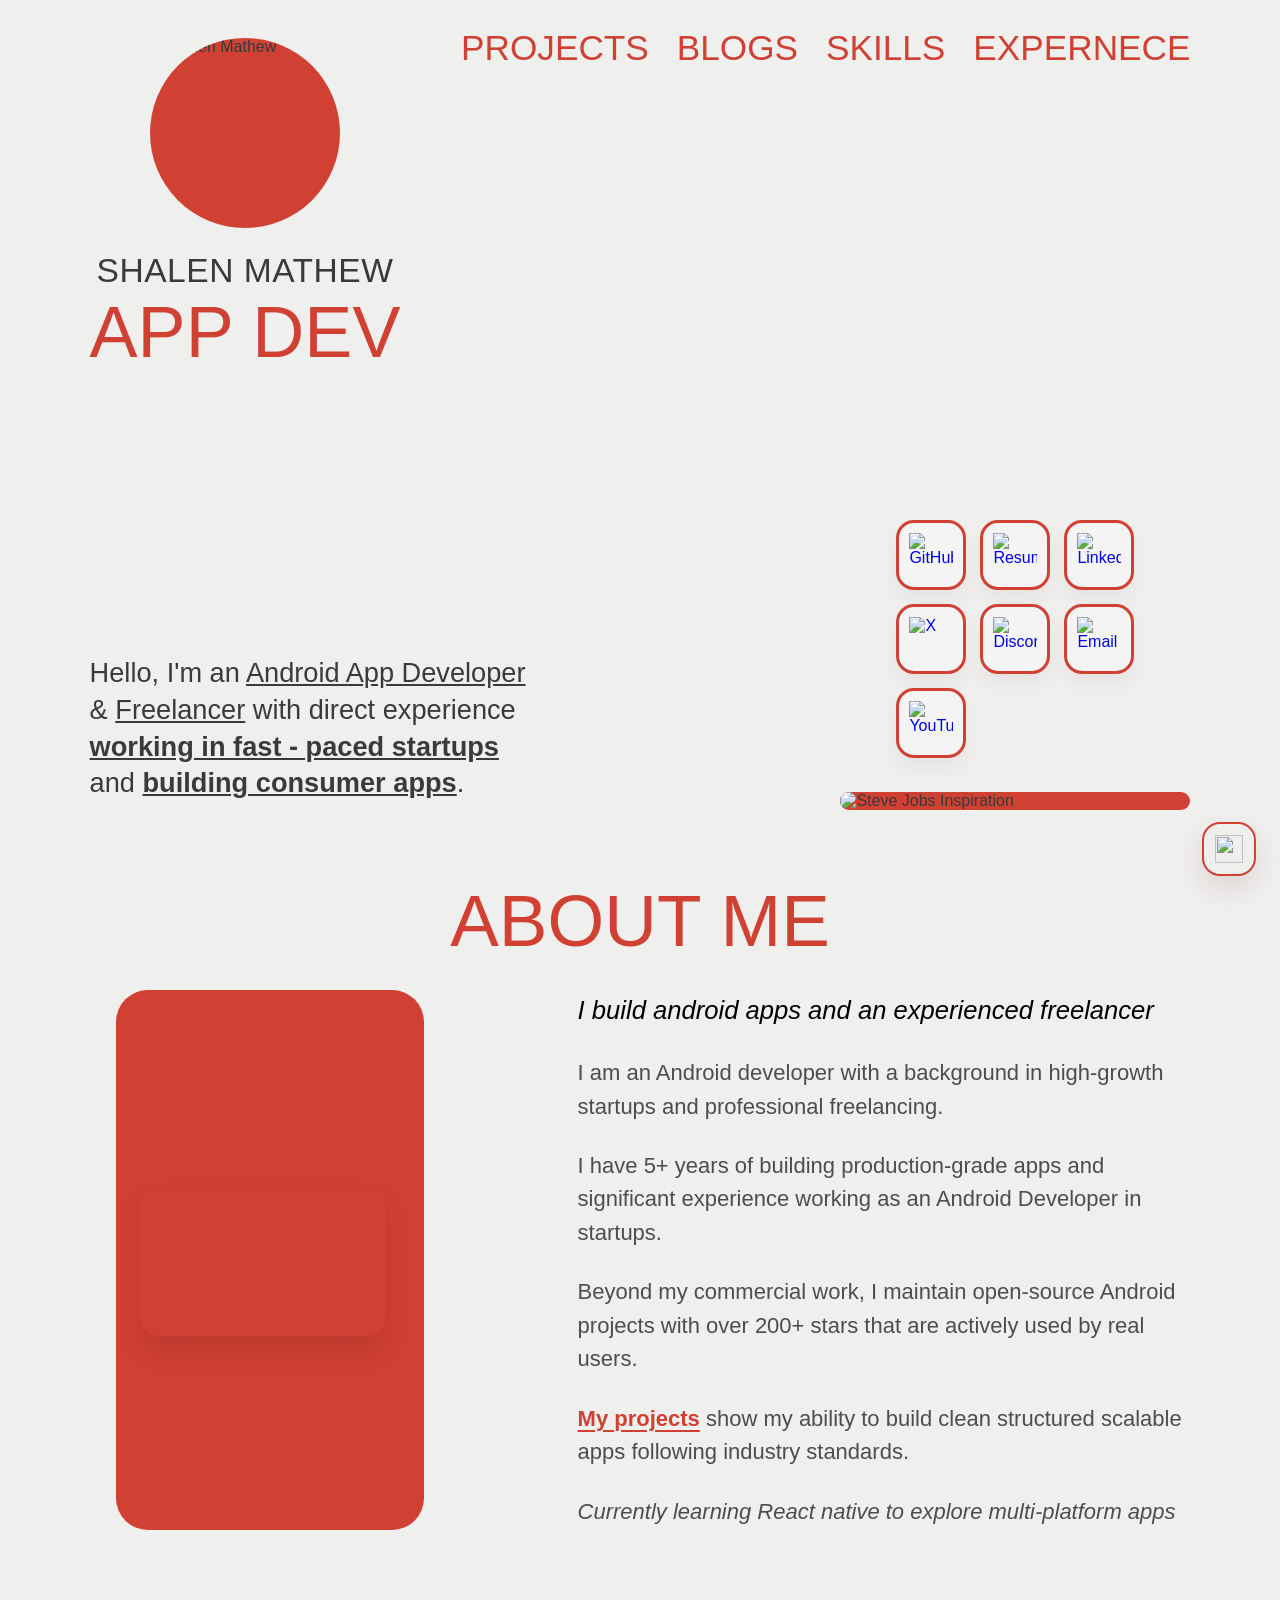
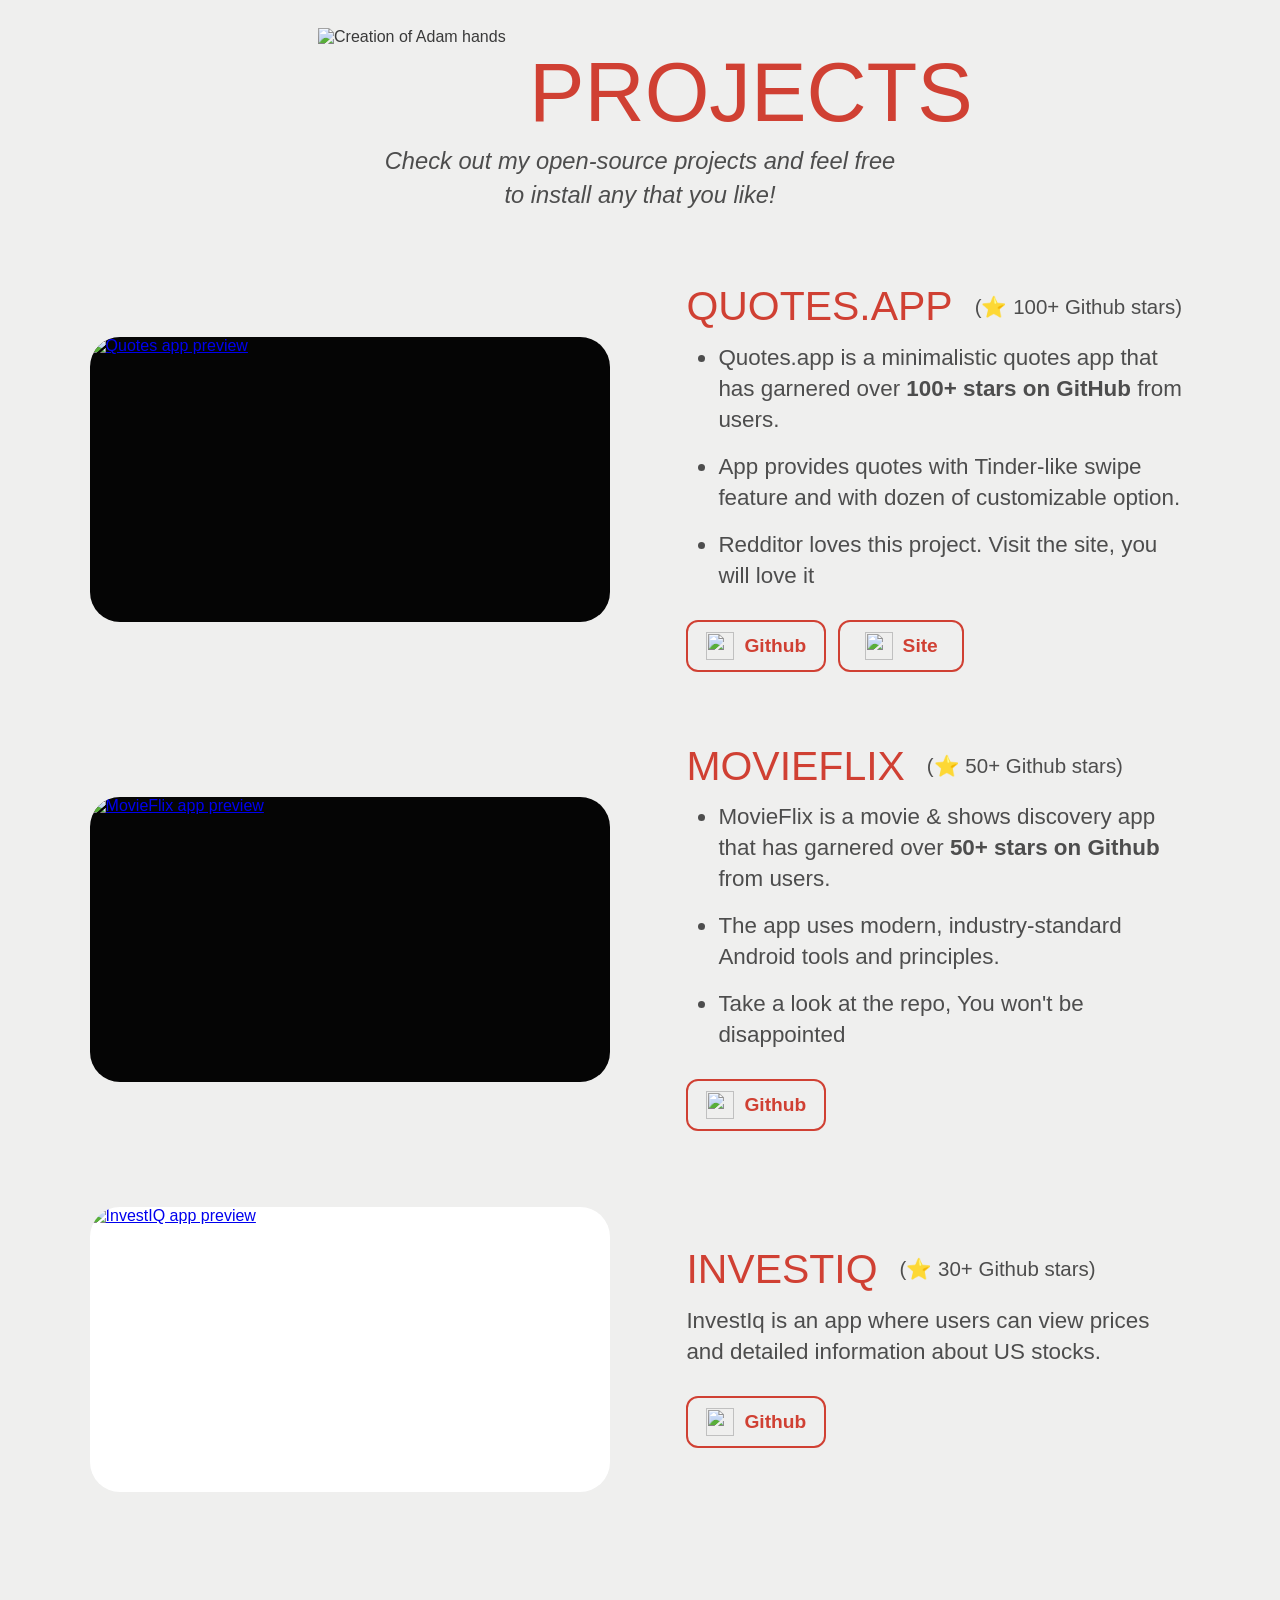
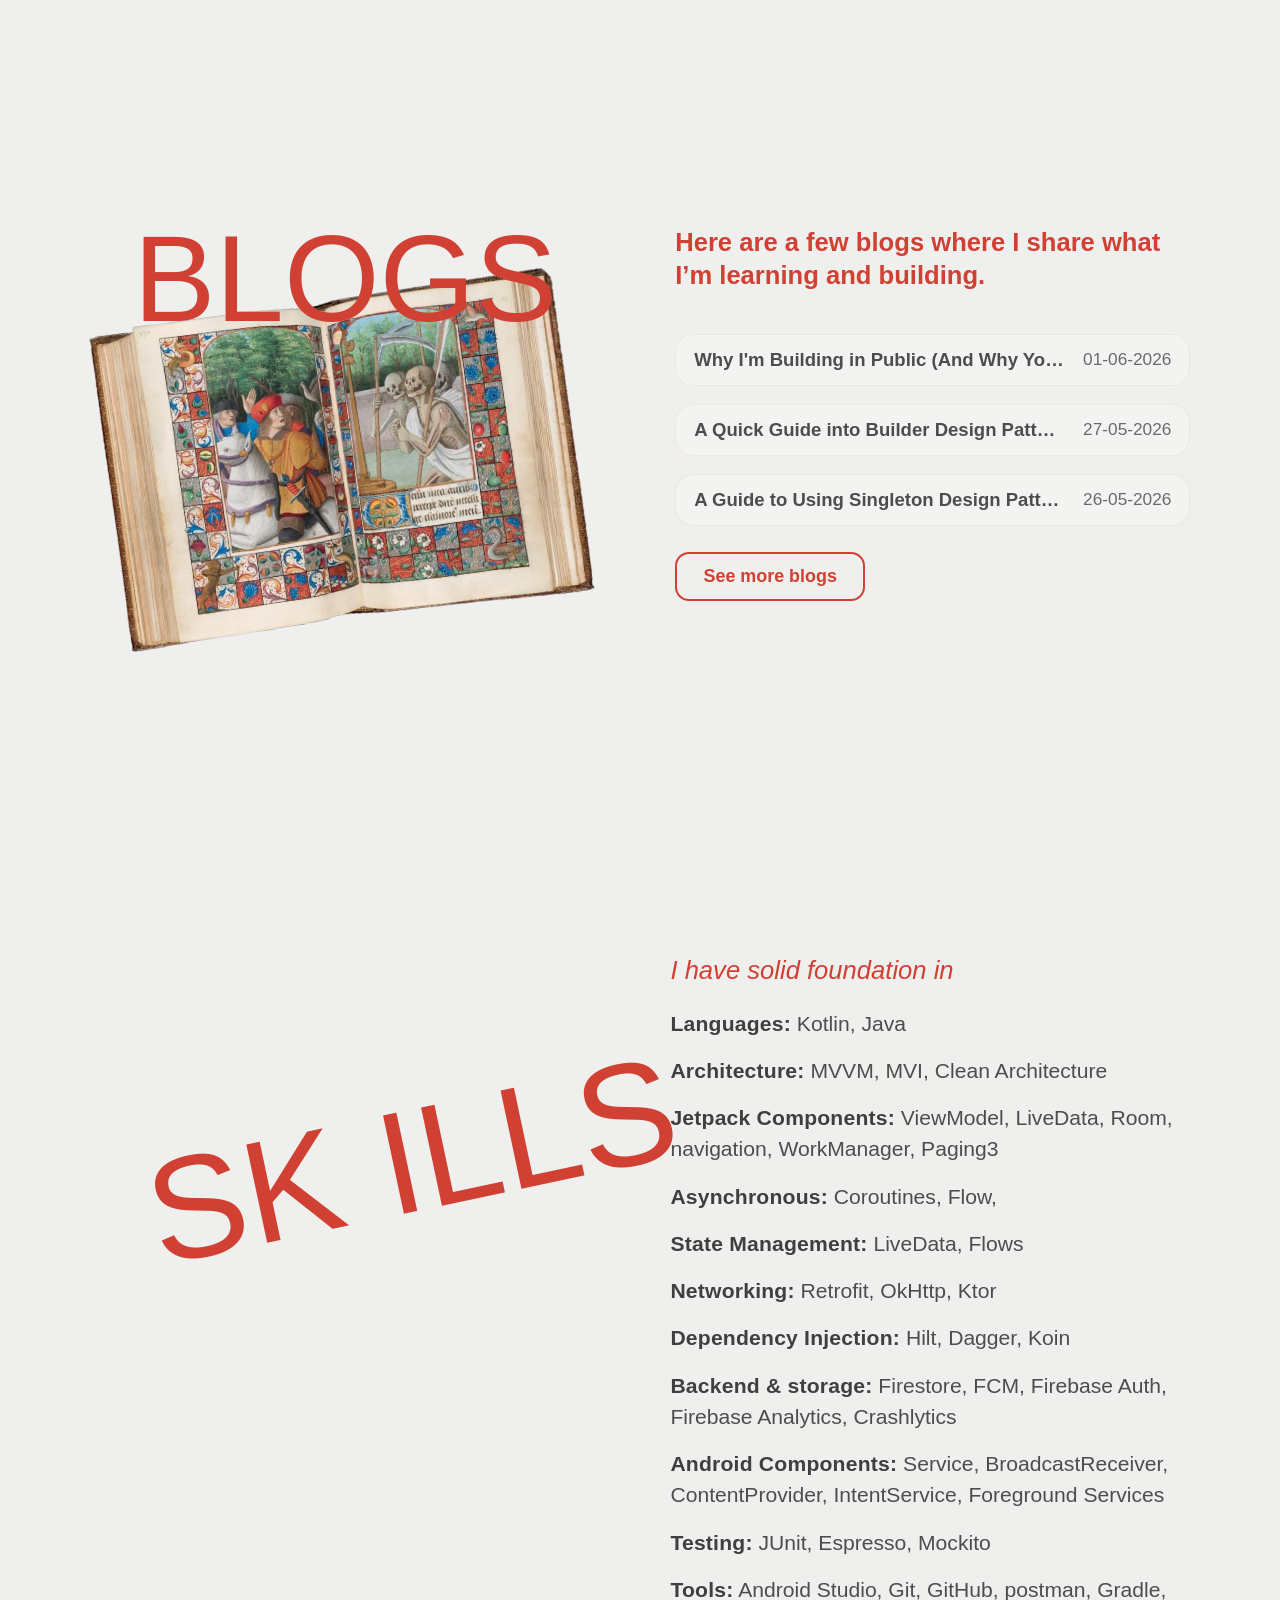
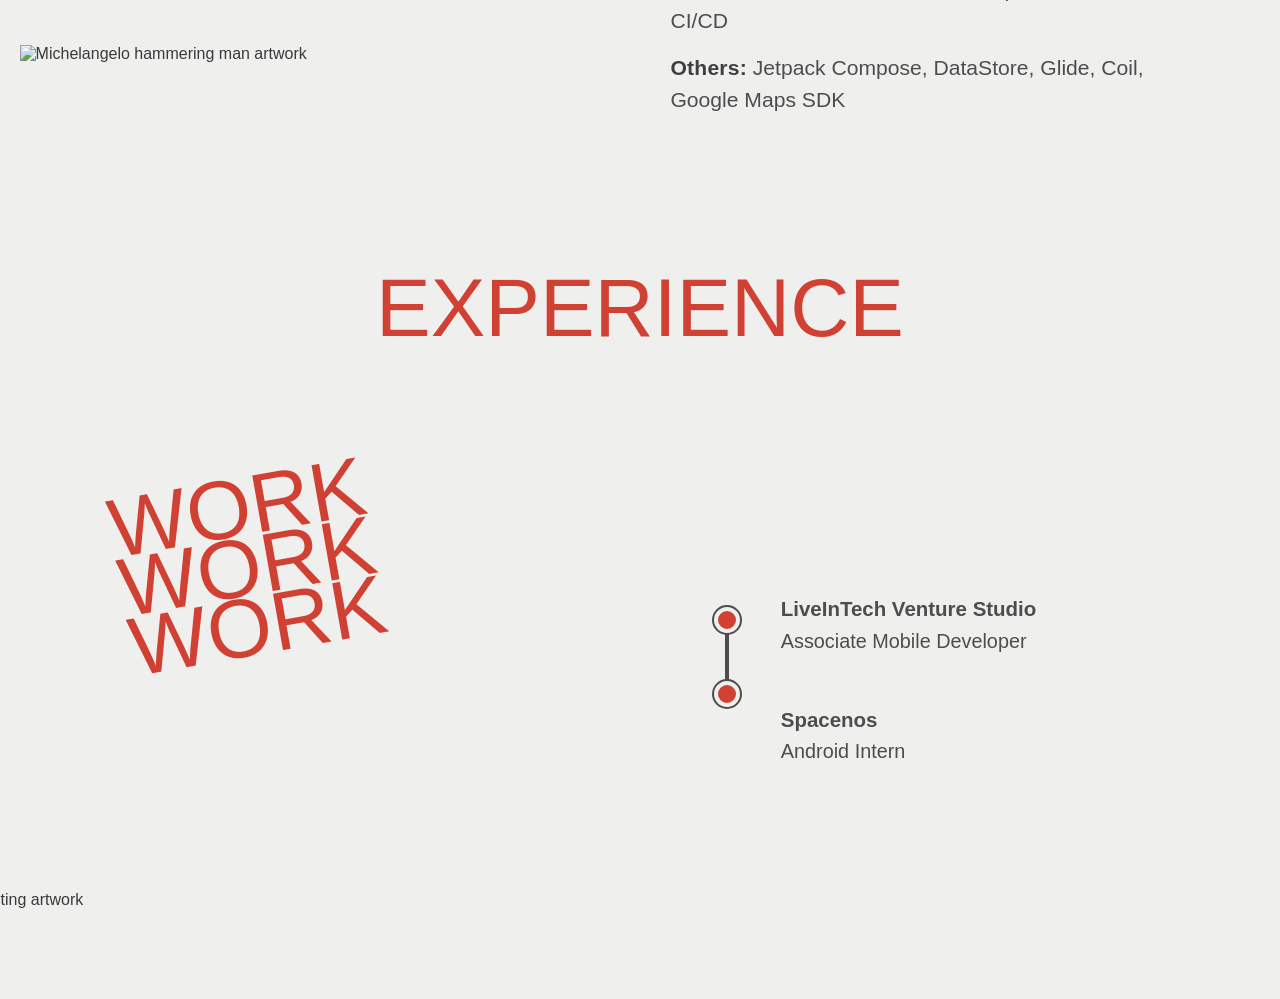
==== commit 179bab88: "improved about me" ====
--- a/index.html
+++ b/index.html
@@ -10,27 +10,27 @@
     <meta name="author" content="Shalen Mathew">
     <meta name="keywords" content="Shalen Mathew, Android developer, app developer, Kotlin, Java, Android portfolio, mobile developer, open source Android apps">
     <link rel="icon" type="image/png" sizes="32x32" href="assets/profileImg.png">
-    <link rel="canonical" href="https://shalenmathew.github.io/Portfolio-Website/">
+    <link rel="canonical" href="https://shalenmathew.github.io/portfolio-website/">
 
     <meta property="og:type" content="website">
     <meta property="og:title" content="Shalen Mathew | App Developer">
     <meta property="og:description" content="App developer portfolio featuring mobile projects, skills, and work experience.">
-    <meta property="og:url" content="https://shalenmathew.github.io/Portfolio-Website/">
-    <meta property="og:image" content="https://shalenmathew.github.io/Portfolio-Website/assets/profileImg.png">
+    <meta property="og:url" content="https://shalenmathew.github.io/portfolio-website/">
+    <meta property="og:image" content="https://shalenmathew.github.io/portfolio-website/assets/profileImg.png">
     <meta property="og:image:alt" content="Shalen Mathew profile image">
 
     <meta name="twitter:card" content="summary_large_image">
     <meta name="twitter:title" content="Shalen Mathew | App Developer">
     <meta name="twitter:description" content="App developer portfolio featuring mobile projects, skills, and work experience.">
-    <meta name="twitter:image" content="https://shalenmathew.github.io/Portfolio-Website/assets/profileImg.png">
+    <meta name="twitter:image" content="https://shalenmathew.github.io/portfolio-website/assets/profileImg.png">
 
     <script type="application/ld+json">
     {
         "@context": "https://schema.org",
         "@type": "Person",
         "name": "Shalen Mathew",
-        "url": "https://shalenmathew.github.io/Portfolio-Website/",
-        "image": "https://shalenmathew.github.io/Portfolio-Website/assets/profileImg.png",
+        "url": "https://shalenmathew.github.io/portfolio-website/",
+        "image": "https://shalenmathew.github.io/portfolio-website/assets/profileImg.png",
         "jobTitle": "App Developer",
         "email": "mailto:shalenmj@gmail.com",
         "sameAs": [
@@ -140,16 +140,16 @@
     </p>
 
     <p>
-        I have 5+ years of building production-grade apps and working as Android Developer in startups
-    </p>
-
-
-    <p>
-        Beyond my commercial work, I maintain open-source Android projects with over 200+ stars that are actively used by real-world users.
-    </p>
-
-    <p>
-        <a href="#projects" class="about-link">My projects</a> show my ability to build well-structured scalable apps following industry standards.
+        I have 5+ years of building production-grade apps and significant experience working as an Android Developer in startups.
+    </p>
+
+
+    <p>
+        Beyond my commercial work, I maintain open-source Android projects with over 200+ stars that are actively used by real users.
+    </p>
+
+    <p>
+        <a href="#projects" class="about-link">My projects</a> show my ability to build clean structured scalable apps following industry standards.
     </p>
 
     <p>
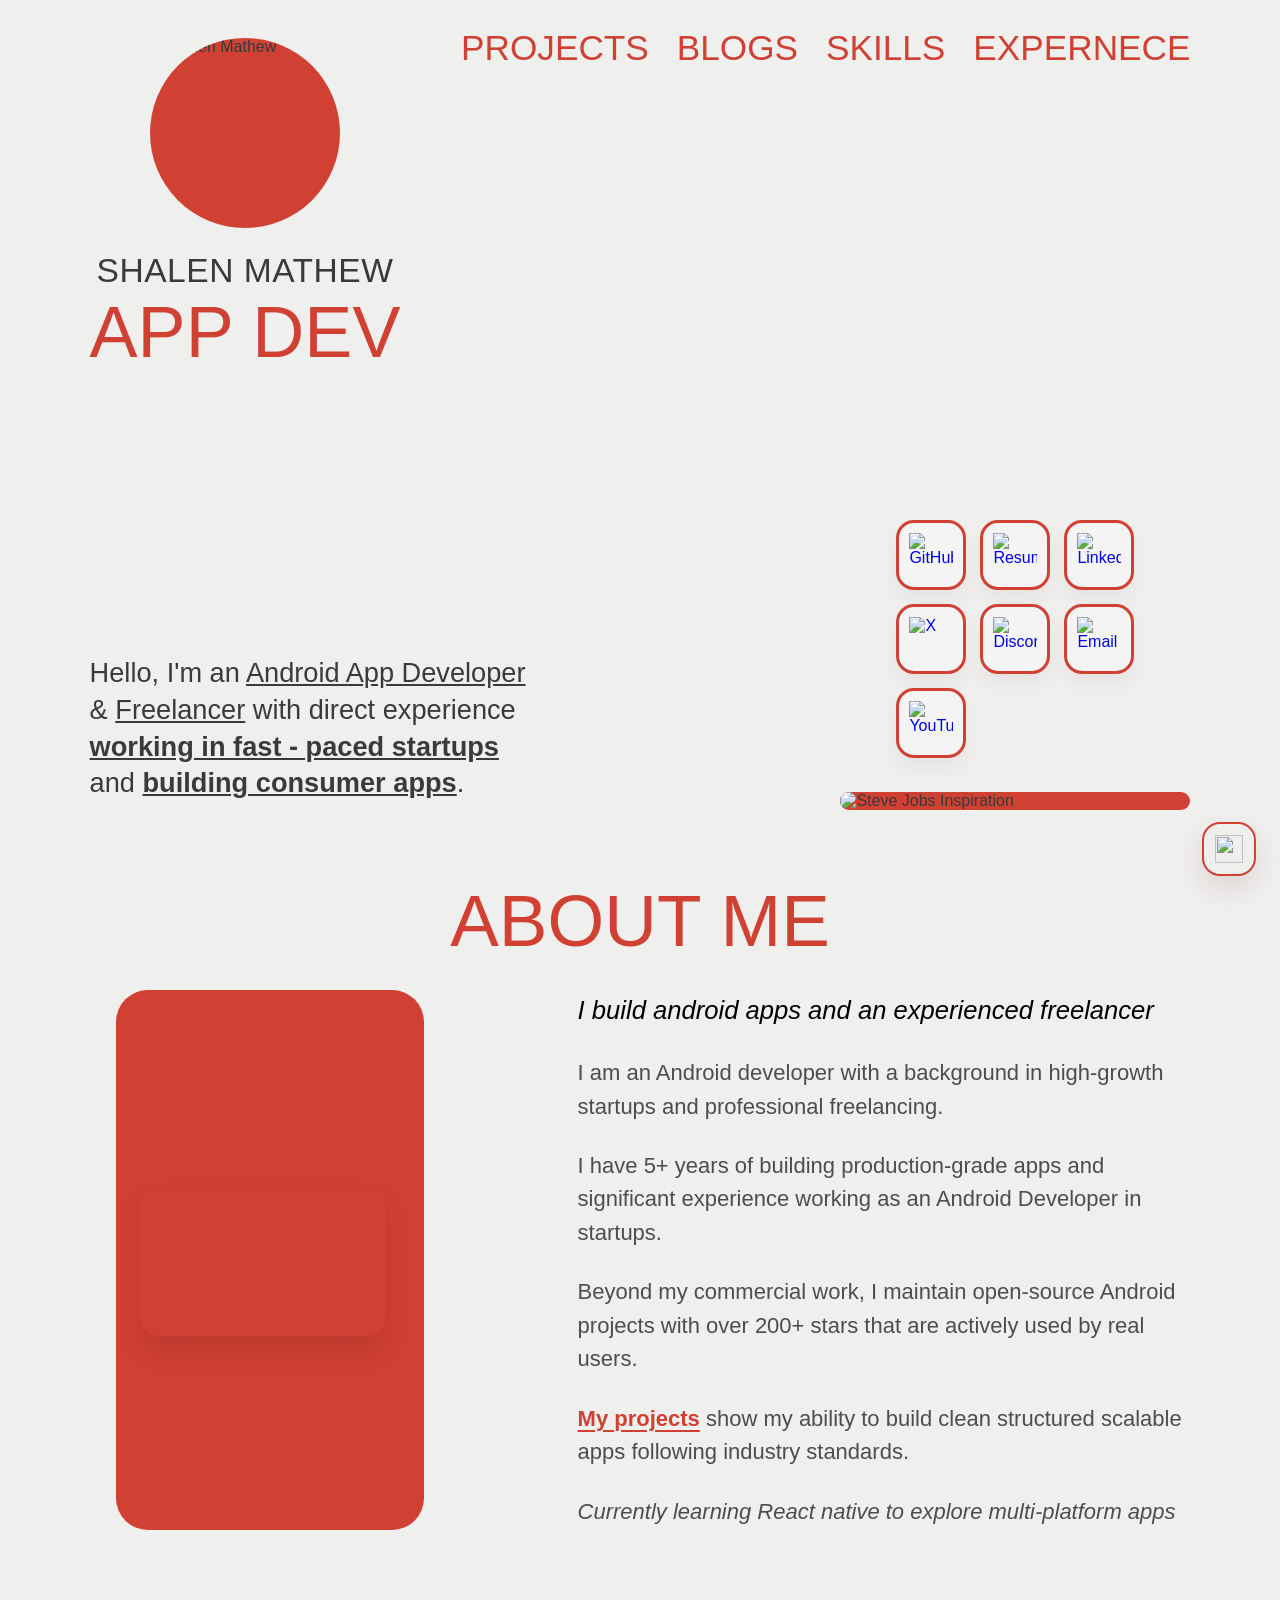
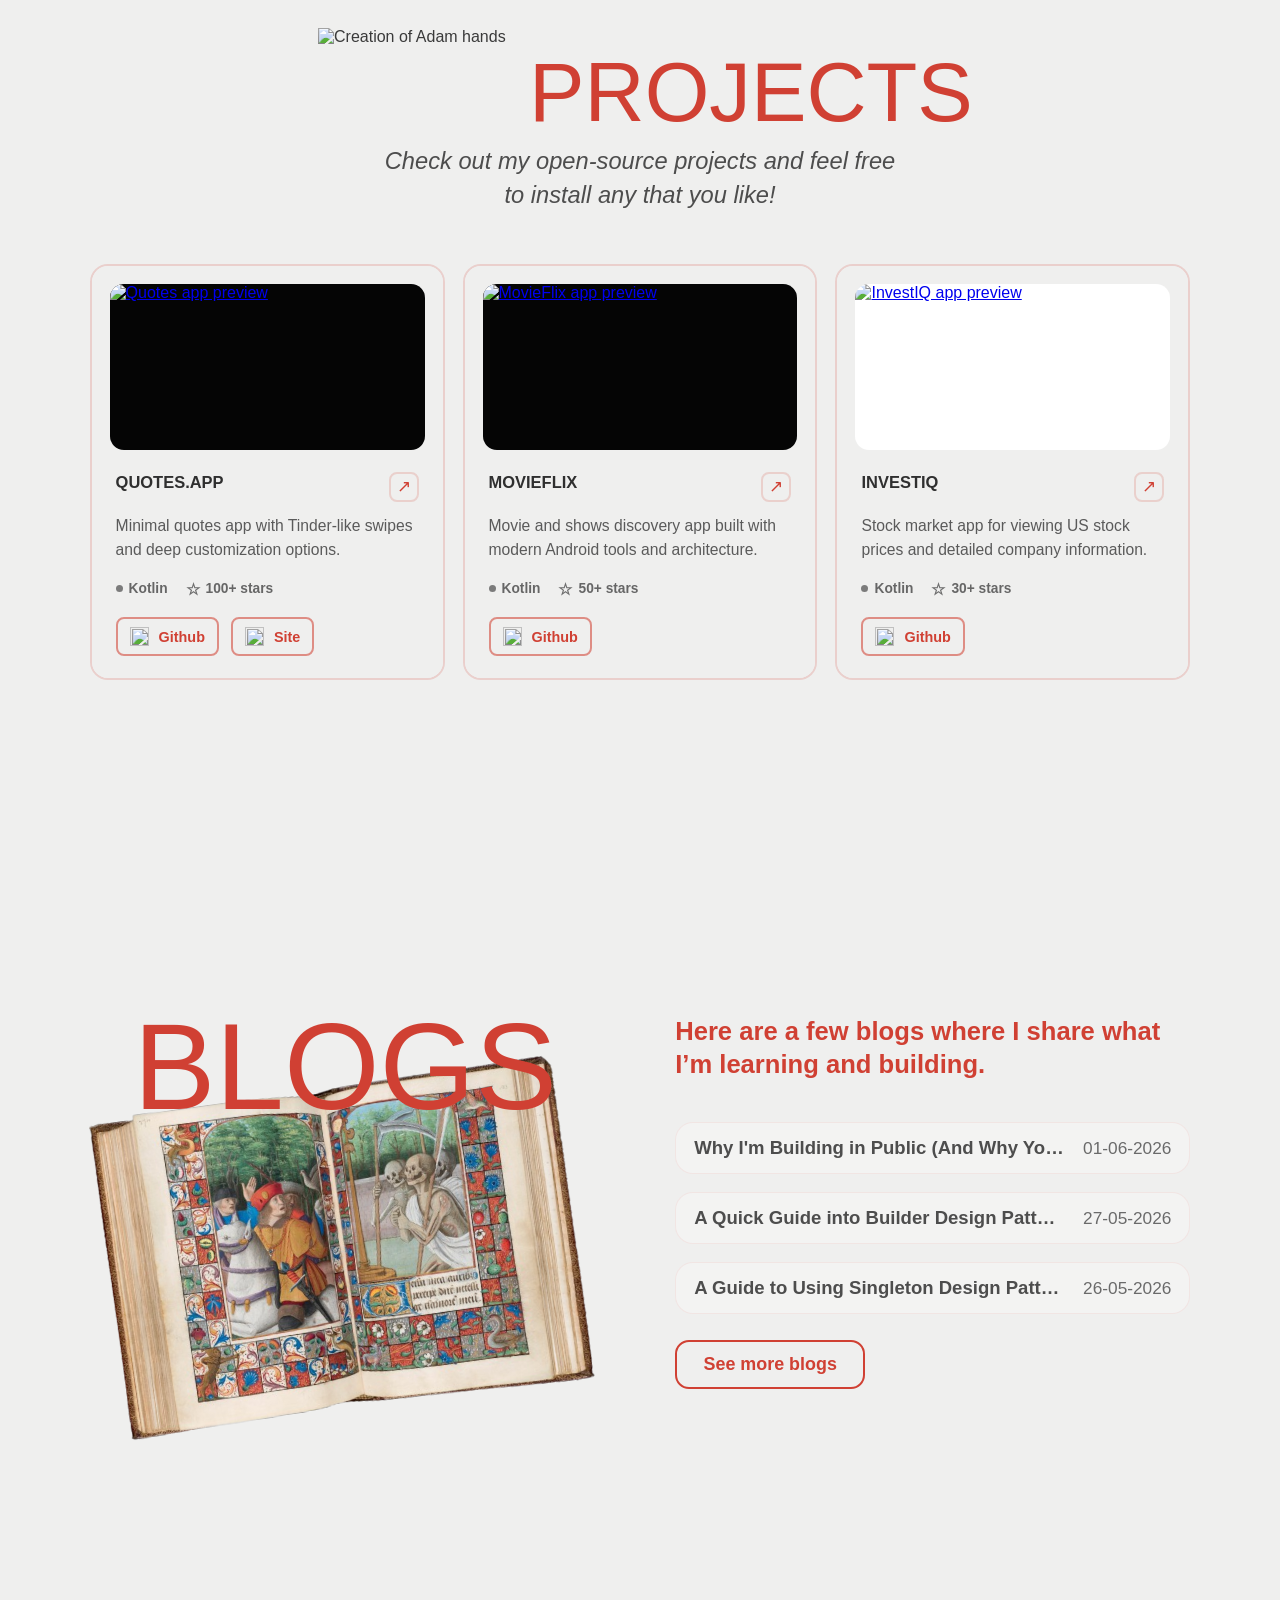
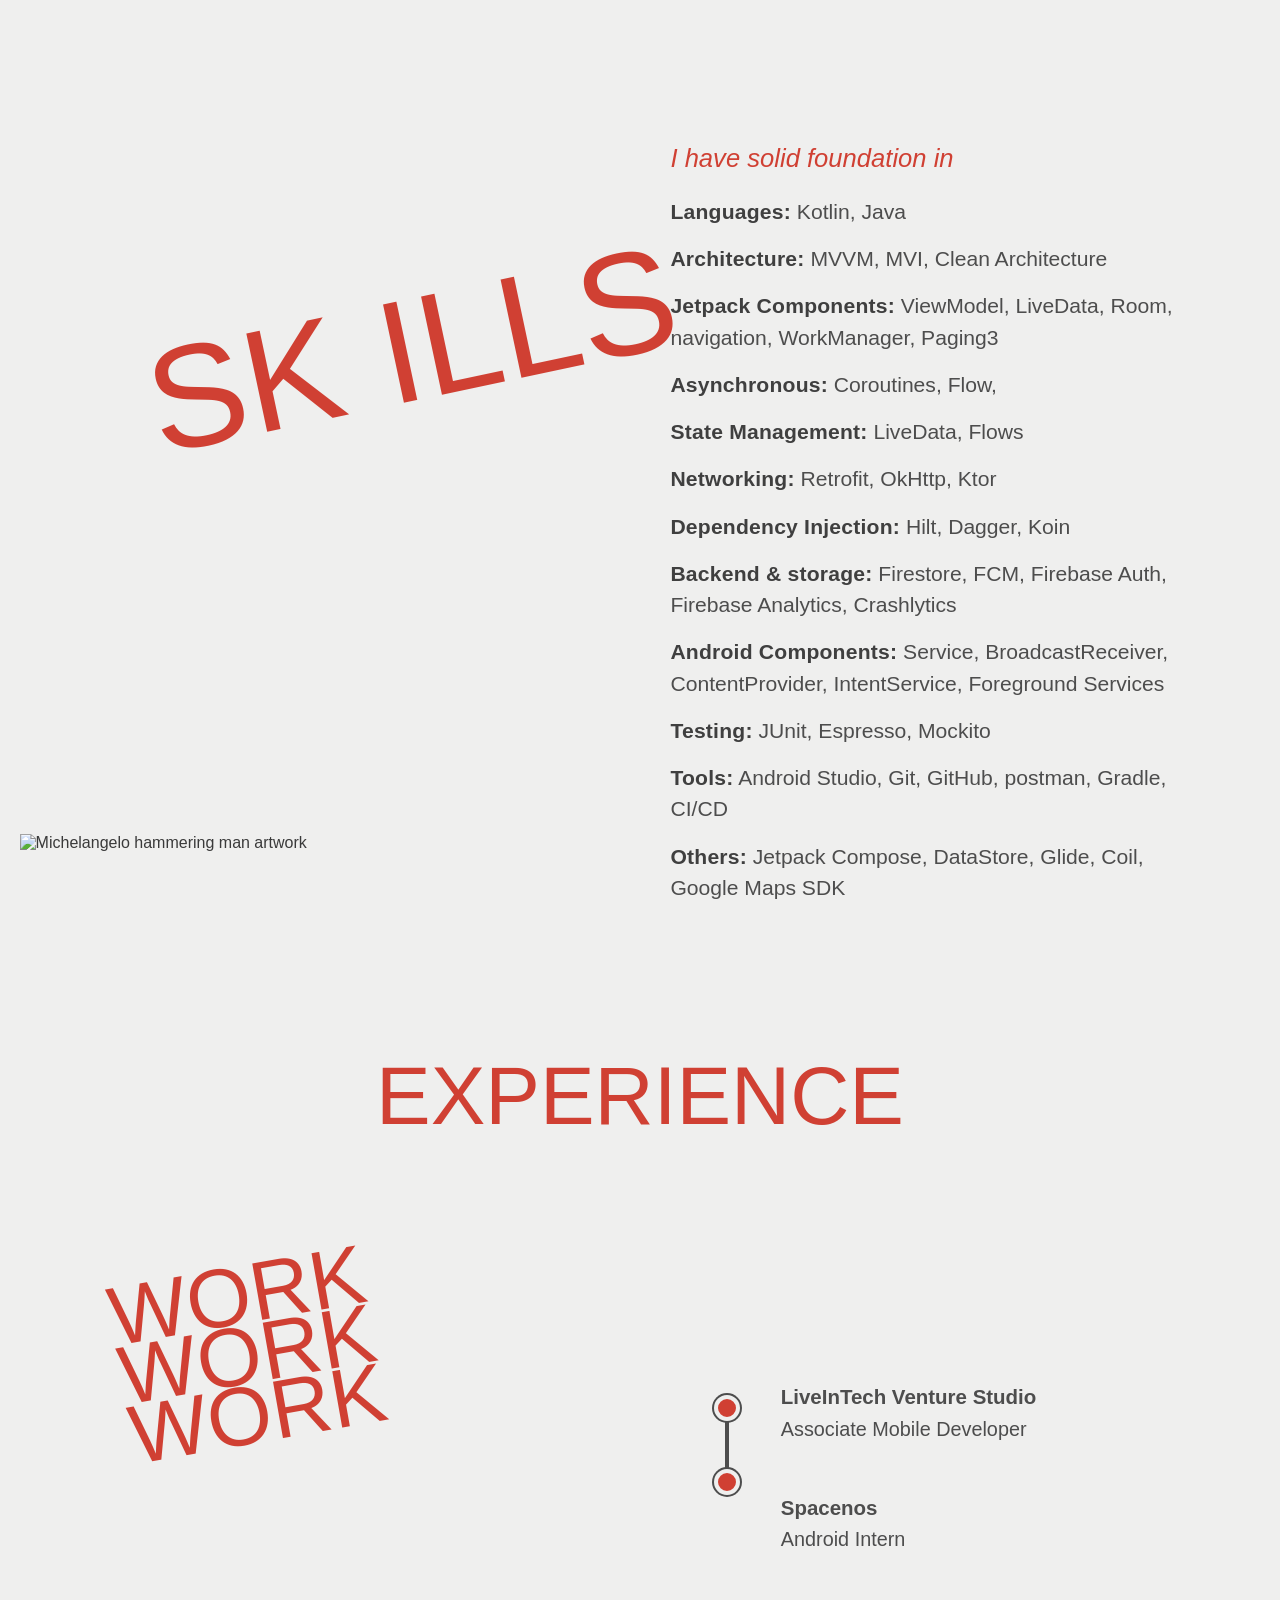
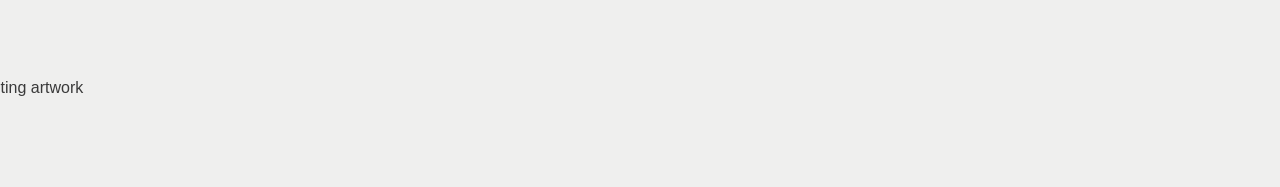
==== commit 4a6d05b9: "turned project section into grid" ====
--- a/index.html
+++ b/index.html
@@ -170,6 +170,8 @@
             <em>Check out my open-source projects and feel free<br>to install any that you like!</em>
         </p>
 
+        <div class="projects-grid" aria-label="Open source projects"></div>
+
         <article class="project-item">
             <a class="project-image" href="https://github.com/shalenMathew/Quotes-app" target="_blank" rel="noopener noreferrer" aria-label="Open Quotes app GitHub repository">
                 <img src="assets/Quotes_banner.png" alt="Quotes app preview">
@@ -350,6 +352,126 @@
                 musicToggle.setAttribute("aria-pressed", "false");
             }
         });
+
+        const projects = [
+            {
+                name: "QUOTES.APP",
+                description: "Minimal quotes app with Tinder-like swipes and deep customization options.",
+                language: "Kotlin",
+                stars: "100+ stars",
+                image: "assets/Quotes_banner.png",
+                imageAlt: "Quotes app preview",
+                repoUrl: "https://github.com/shalenMathew/Quotes-app",
+                siteUrl: "https://shalenmathew.github.io/quotes_app_website/"
+            },
+            {
+                name: "MOVIEFLIX",
+                description: "Movie and shows discovery app built with modern Android tools and architecture.",
+                language: "Kotlin",
+                stars: "50+ stars",
+                image: "assets/MovieFlix.png",
+                imageAlt: "MovieFlix app preview",
+                repoUrl: "https://github.com/shalenMathew/MovieFlix_App"
+            },
+            {
+                name: "INVESTIQ",
+                description: "Stock market app for viewing US stock prices and detailed company information.",
+                language: "Kotlin",
+                stars: "30+ stars",
+                image: "assets/investIQ.png",
+                imageAlt: "InvestIQ app preview",
+                imageLight: true,
+                repoUrl: "https://github.com/shalenMathew/InvestIq-AndroidApp"
+            }
+        ];
+
+        function createProjectAction(url, icon, label) {
+            const action = document.createElement("a");
+            action.href = url;
+            action.target = "_blank";
+            action.rel = "noopener noreferrer";
+
+            const actionIcon = document.createElement("img");
+            actionIcon.src = icon;
+            actionIcon.alt = "";
+
+            const actionLabel = document.createElement("span");
+            actionLabel.textContent = label;
+
+            action.append(actionIcon, actionLabel);
+            return action;
+        }
+
+        function renderProjects() {
+            const projectsGrid = document.querySelector(".projects-grid");
+            if (!projectsGrid) return;
+
+            projectsGrid.innerHTML = "";
+
+            projects.forEach(project => {
+                const card = document.createElement("article");
+                card.className = "project-cell";
+
+                const preview = document.createElement("a");
+                preview.className = project.imageLight ? "project-preview project-preview-light" : "project-preview";
+                preview.href = project.repoUrl;
+                preview.target = "_blank";
+                preview.rel = "noopener noreferrer";
+                preview.setAttribute("aria-label", `Open ${project.name} GitHub repository`);
+
+                const image = document.createElement("img");
+                image.src = project.image;
+                image.alt = project.imageAlt;
+                preview.appendChild(image);
+
+                const body = document.createElement("div");
+                body.className = "project-cell-body";
+
+                const top = document.createElement("div");
+                top.className = "project-cell-top";
+
+                const name = document.createElement("h3");
+                name.className = "project-name";
+                name.textContent = project.name;
+
+                const open = document.createElement("a");
+                open.className = "project-open";
+                open.href = project.repoUrl;
+                open.target = "_blank";
+                open.rel = "noopener noreferrer";
+                open.setAttribute("aria-label", `Open ${project.name} GitHub repository`);
+                open.textContent = "\u2197";
+
+                const summary = document.createElement("p");
+                summary.className = "project-summary";
+                summary.textContent = project.description;
+
+                const meta = document.createElement("div");
+                meta.className = "project-meta";
+
+                const language = document.createElement("span");
+                language.className = "project-language";
+                language.textContent = project.language;
+
+                const stars = document.createElement("span");
+                stars.className = "project-stars-count";
+                stars.textContent = project.stars;
+
+                const actions = document.createElement("div");
+                actions.className = "project-actions";
+                actions.appendChild(createProjectAction(project.repoUrl, "assets/github.png", "Github"));
+
+                if (project.siteUrl) {
+                    actions.appendChild(createProjectAction(project.siteUrl, "assets/site.png", "Site"));
+                }
+
+                top.append(name, open);
+                meta.append(language, stars);
+                body.append(top, summary, meta, actions);
+                card.append(preview, body);
+                projectsGrid.appendChild(card);
+            });
+        }
 
         // Load latest 4 blogs dynamically from manifest.json
         async function loadLatestBlogs() {
@@ -383,8 +505,10 @@
             }
         }
 
-        // Load blogs when page loads
-        document.addEventListener('DOMContentLoaded', loadLatestBlogs);
+        document.addEventListener('DOMContentLoaded', () => {
+            renderProjects();
+            loadLatestBlogs();
+        });
     </script>
 </body>
 </html>
--- a/style.css
+++ b/style.css
@@ -419,6 +419,212 @@
     text-align: center;
 }
 
+.projects-grid {
+    display: grid;
+    grid-template-columns: repeat(auto-fit, minmax(300px, 1fr));
+    gap: 18px;
+    width: 100%;
+    max-width: 1180px;
+    margin: 52px auto 0;
+}
+
+.project-cell {
+    position: relative;
+    isolation: isolate;
+    z-index: 0;
+    min-height: 100%;
+    border: 2px solid rgba(208, 64, 51, 0.18);
+    border-radius: 18px;
+    background: transparent;
+    box-shadow: none;
+    overflow: visible;
+    display: flex;
+    flex-direction: column;
+    transition: transform 180ms ease, border-color 180ms ease, box-shadow 180ms ease, background-color 180ms ease;
+}
+
+.project-cell::before {
+    content: "";
+    position: absolute;
+    inset: 0;
+    z-index: -1;
+    border-radius: 16px;
+    background: var(--bg-grey);
+}
+
+.project-cell::after {
+    content: "";
+    position: absolute;
+    inset: -18px;
+    z-index: -2;
+    border-radius: 28px;
+    background:
+        radial-gradient(circle at 18% 100%, rgba(208, 64, 51, 0.16), transparent 34%),
+        linear-gradient(180deg, transparent 46%, rgba(208, 64, 51, 0.12) 100%);
+    filter: blur(16px);
+    opacity: 0;
+    transform: translateY(10px);
+    transition: opacity 200ms ease, transform 200ms ease;
+    pointer-events: none;
+}
+
+.project-cell:hover {
+    border-color: rgba(208, 64, 51, 0.42);
+    box-shadow: 0 18px 34px rgba(126, 63, 54, 0.08);
+    transform: translateY(-2px);
+}
+
+.project-cell:hover::after {
+    opacity: 1;
+    transform: translateY(0);
+}
+
+.project-cell > * {
+    position: relative;
+    z-index: 1;
+}
+
+.project-preview {
+    aspect-ratio: 1.9 / 1;
+    background: #050505;
+    display: block;
+    overflow: hidden;
+    margin: 18px 18px 0;
+    border-radius: 14px;
+}
+
+.project-preview img {
+    width: 100%;
+    height: 100%;
+    object-fit: cover;
+    display: block;
+    transition: transform 220ms ease;
+}
+
+.project-cell:hover .project-preview img {
+    transform: scale(1.02);
+}
+
+.project-preview-light {
+    background: #ffffff;
+}
+
+.project-cell-body {
+    flex: 1;
+    display: flex;
+    flex-direction: column;
+    padding: 22px 24px 22px;
+}
+
+.project-cell-top {
+    display: flex;
+    align-items: flex-start;
+    justify-content: space-between;
+    gap: 14px;
+    margin-bottom: 12px;
+}
+
+.project-cell .project-name {
+    font-family: var(--body-font);
+    color: #2f2f2f;
+    font-size: 1.03rem;
+    font-weight: 800;
+    letter-spacing: 0;
+    line-height: 1.25;
+    text-transform: none;
+    white-space: normal;
+}
+
+.project-cell .project-summary {
+    color: #5a5a5a;
+    font-size: 0.98rem;
+    font-weight: 400;
+    line-height: 1.55;
+}
+
+.project-cell .project-actions {
+    margin-top: auto;
+    padding-top: 20px;
+}
+
+.project-cell .project-actions a {
+    min-width: 0;
+    border-width: 2px;
+    border-color: rgba(208, 64, 51, 0.56);
+    border-radius: 8px;
+    background: transparent;
+    font-size: 0.9rem;
+    font-weight: 700;
+    padding: 8px 12px;
+}
+
+.project-cell .project-actions img {
+    width: 19px;
+    height: 19px;
+}
+
+.project-open {
+    width: 30px;
+    height: 30px;
+    border: 2px solid rgba(208, 64, 51, 0.18);
+    border-radius: 8px;
+    color: var(--theme-red);
+    background: transparent;
+    text-decoration: none;
+    display: inline-flex;
+    align-items: center;
+    justify-content: center;
+    flex: 0 0 auto;
+    font-size: 1.08rem;
+    line-height: 1;
+    transition: transform 180ms ease, background-color 180ms ease, border-color 180ms ease;
+}
+
+.project-open:hover,
+.project-open:focus-visible {
+    color: var(--theme-red);
+    background: rgba(208, 64, 51, 0.06);
+    border-color: rgba(208, 64, 51, 0.35);
+    transform: translateY(-2px);
+}
+
+.project-meta {
+    display: flex;
+    flex-wrap: wrap;
+    align-items: center;
+    gap: 18px;
+    margin: 18px 0 0;
+    color: #666666;
+    font-size: 0.86rem;
+    font-weight: 600;
+}
+
+.project-meta span {
+    display: inline-flex;
+    align-items: center;
+    gap: 6px;
+}
+
+.project-language::before {
+    content: "";
+    width: 7px;
+    height: 7px;
+    border-radius: 50%;
+    background: #7b7b7b;
+    flex: 0 0 auto;
+}
+
+.project-stars-count::before {
+    content: "☆";
+    color: #6d6d6d;
+    font-size: 1.02rem;
+    line-height: 1;
+}
+
+.projects-section > .project-item {
+    display: none;
+}
+
 .project-item {
     display: grid;
     grid-template-columns: minmax(320px, 520px) minmax(420px, 1fr);
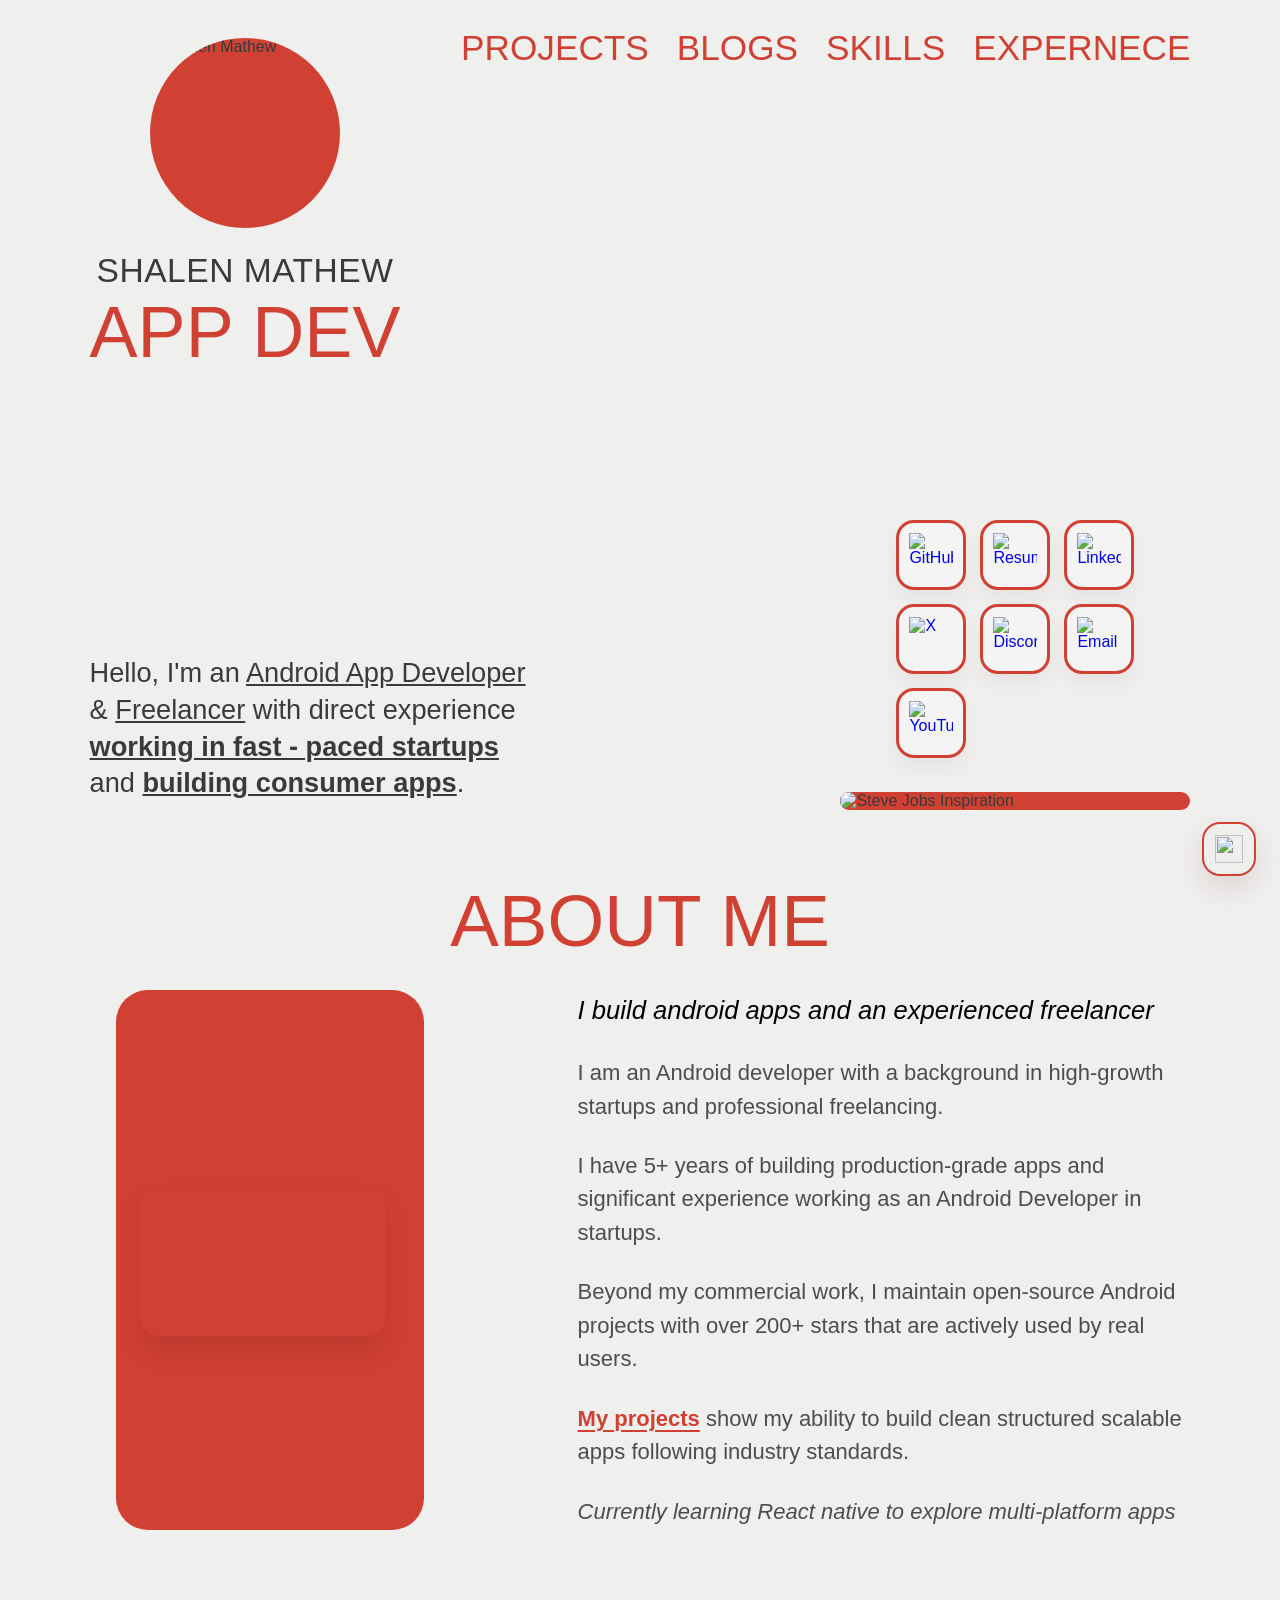
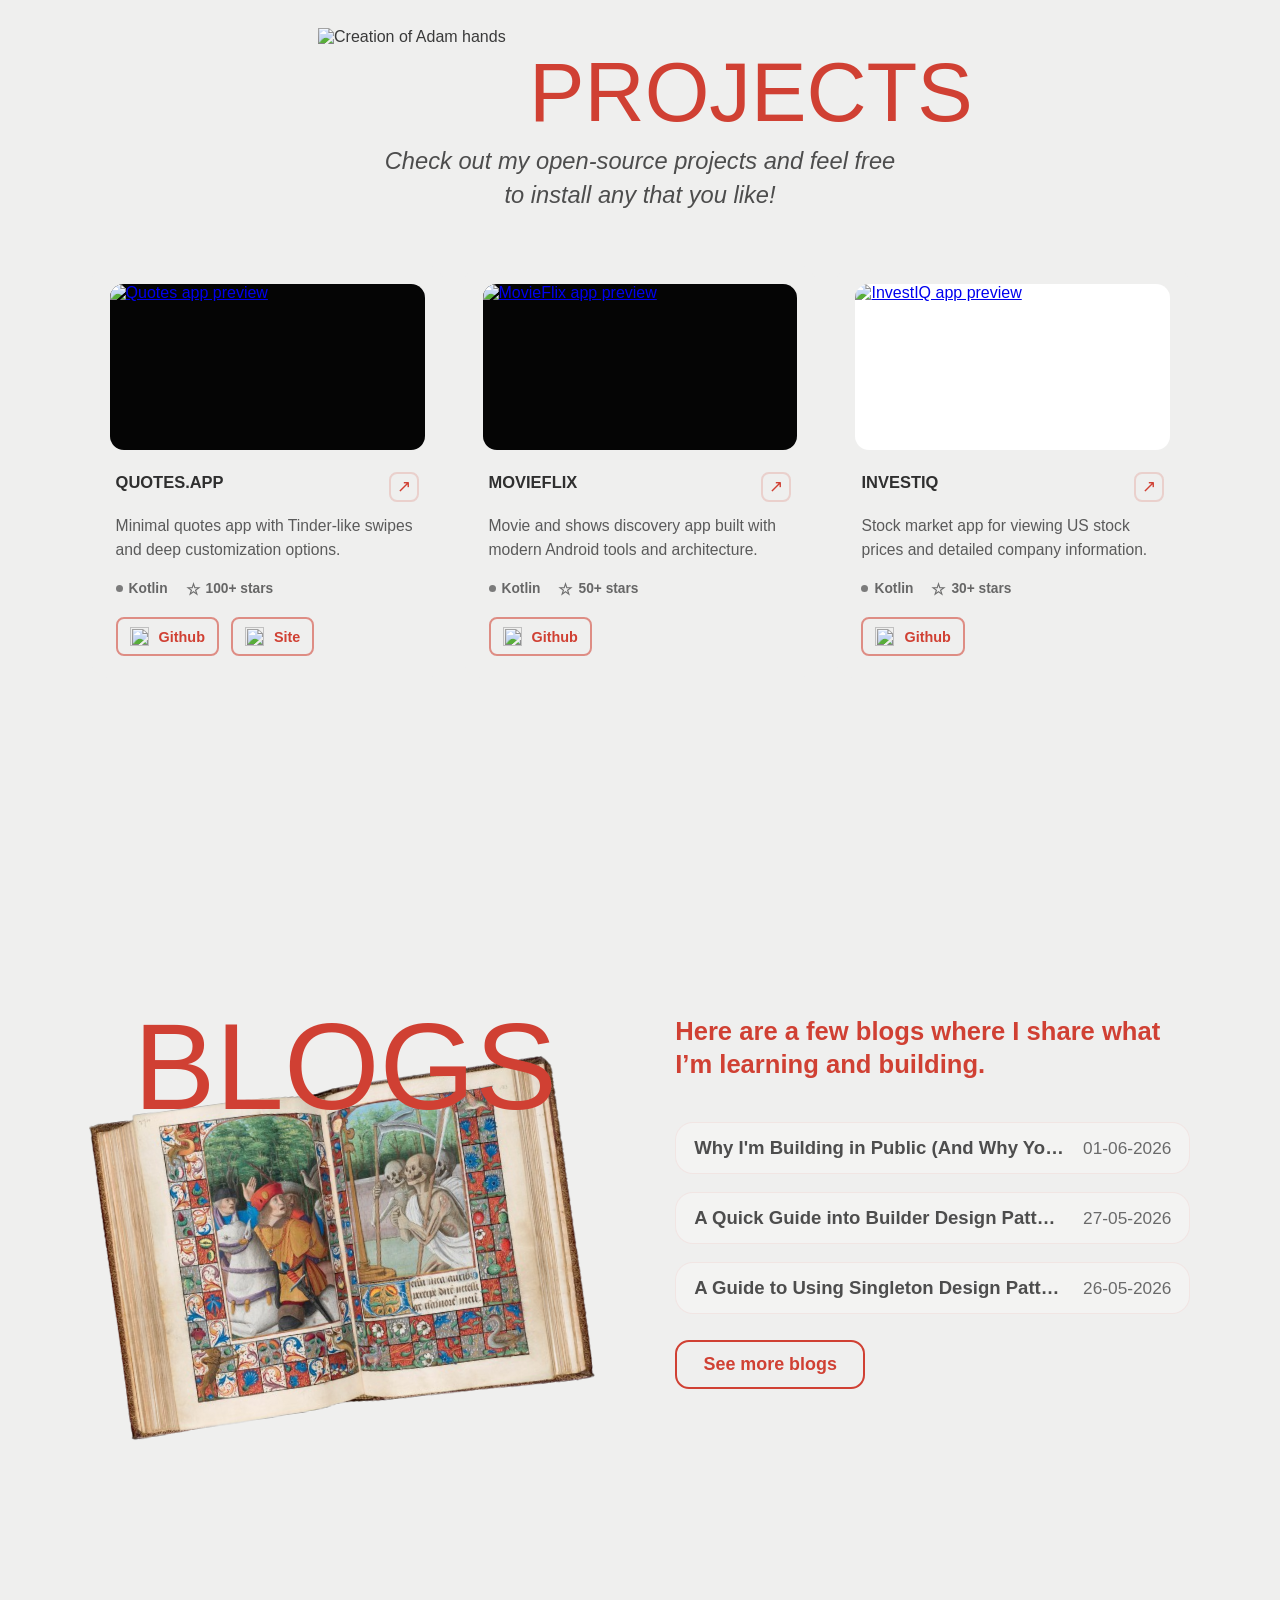
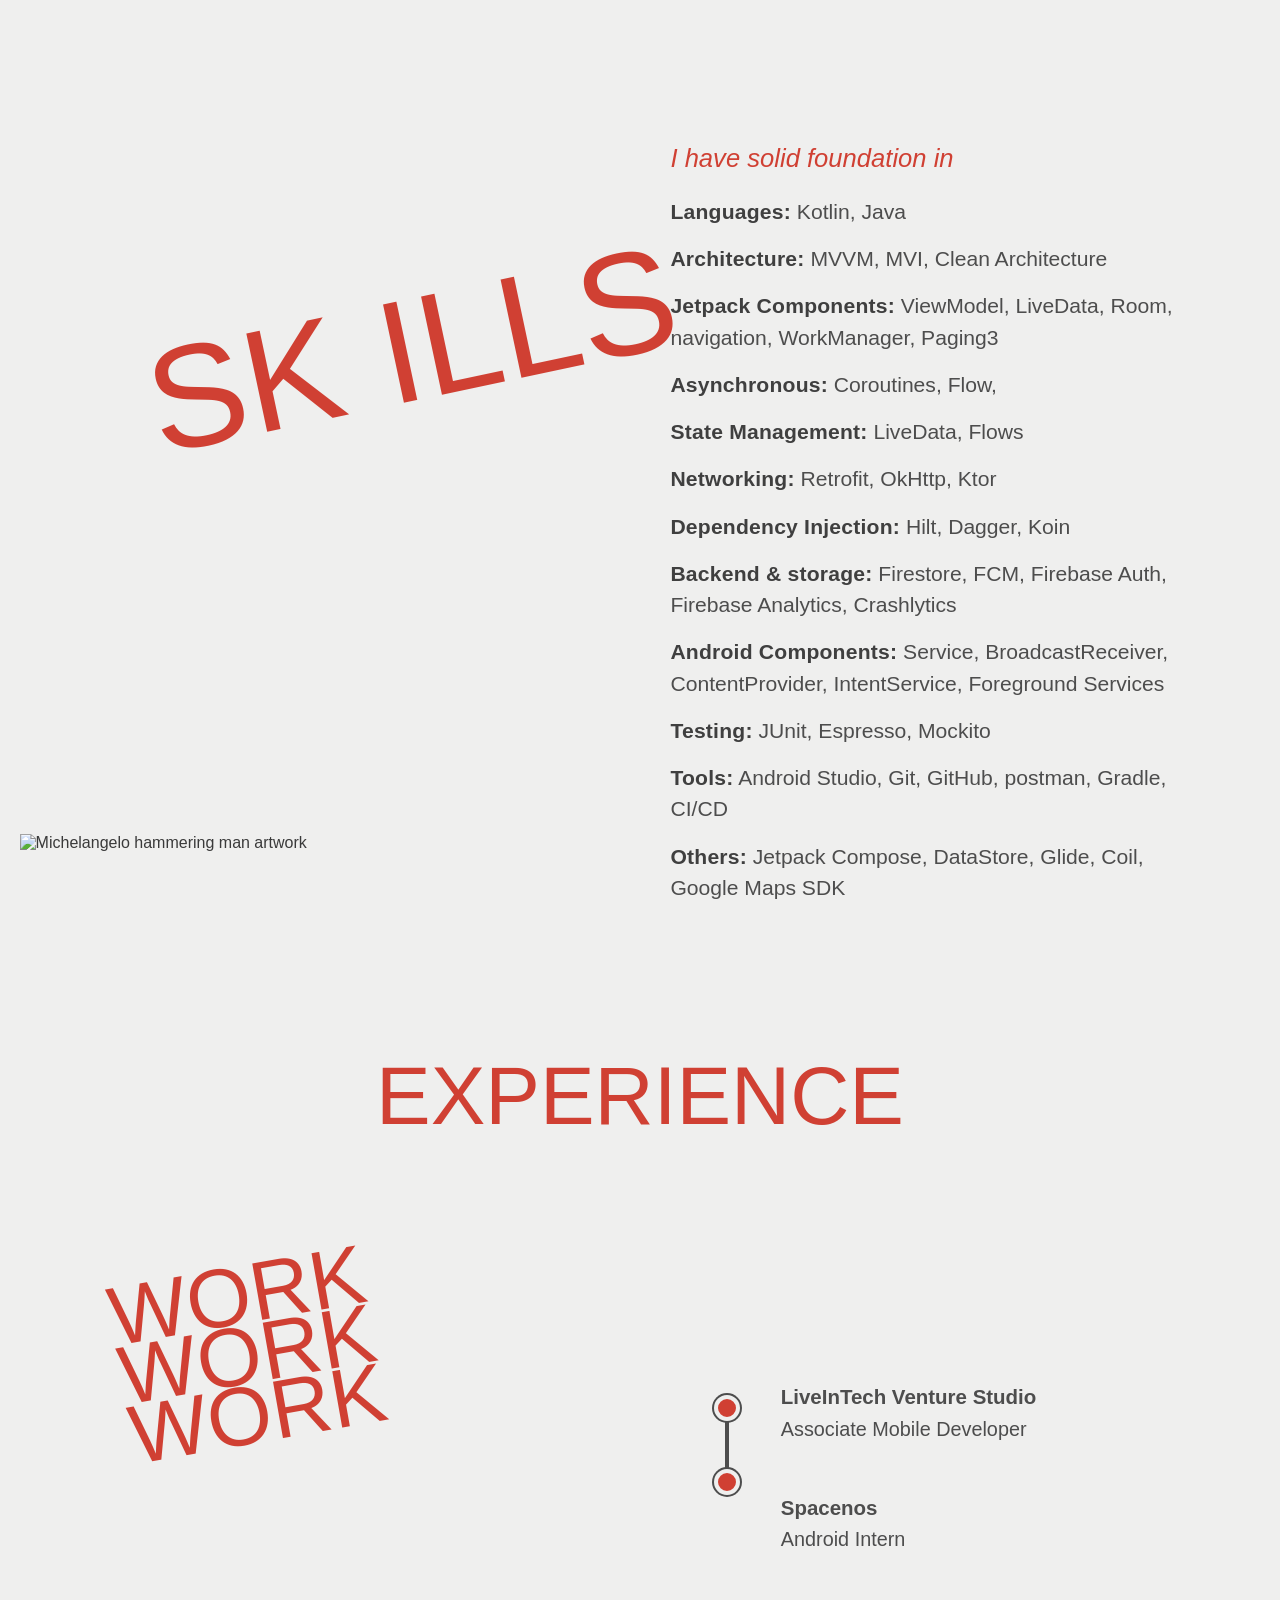
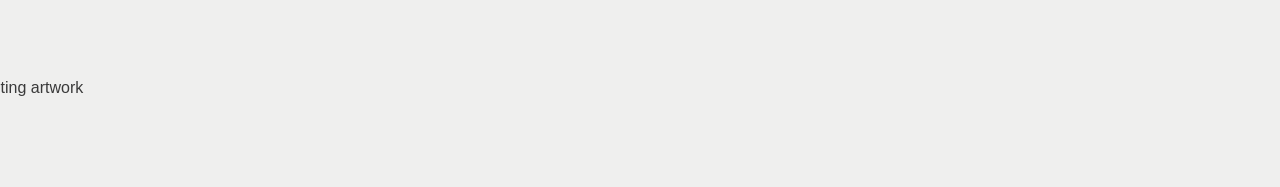
==== commit 4b1f2333: "fixes" ====
--- a/index.html
+++ b/index.html
@@ -359,6 +359,7 @@
                 description: "Minimal quotes app with Tinder-like swipes and deep customization options.",
                 language: "Kotlin",
                 stars: "100+ stars",
+                repo: "shalenMathew/Quotes-app",
                 image: "assets/Quotes_banner.png",
                 imageAlt: "Quotes app preview",
                 repoUrl: "https://github.com/shalenMathew/Quotes-app",
@@ -369,6 +370,7 @@
                 description: "Movie and shows discovery app built with modern Android tools and architecture.",
                 language: "Kotlin",
                 stars: "50+ stars",
+                repo: "shalenMathew/MovieFlix_App",
                 image: "assets/MovieFlix.png",
                 imageAlt: "MovieFlix app preview",
                 repoUrl: "https://github.com/shalenMathew/MovieFlix_App"
@@ -378,6 +380,7 @@
                 description: "Stock market app for viewing US stock prices and detailed company information.",
                 language: "Kotlin",
                 stars: "30+ stars",
+                repo: "shalenMathew/InvestIq-AndroidApp",
                 image: "assets/investIQ.png",
                 imageAlt: "InvestIQ app preview",
                 imageLight: true,
@@ -455,6 +458,7 @@
 
                 const stars = document.createElement("span");
                 stars.className = "project-stars-count";
+                stars.dataset.repo = project.repo;
                 stars.textContent = project.stars;
 
                 const actions = document.createElement("div");
@@ -471,6 +475,24 @@
                 card.append(preview, body);
                 projectsGrid.appendChild(card);
             });
+        }
+
+        async function updateGitHubStars() {
+            const starsElements = document.querySelectorAll(".project-stars-count[data-repo]");
+
+            await Promise.all([...starsElements].map(async starsElement => {
+                try {
+                    const response = await fetch(`https://api.github.com/repos/${starsElement.dataset.repo}`);
+                    if (!response.ok) return;
+
+                    const repo = await response.json();
+                    if (typeof repo.stargazers_count !== "number") return;
+
+                    starsElement.textContent = `${repo.stargazers_count} stars`;
+                } catch (error) {
+                    console.error("Error loading GitHub stars:", error);
+                }
+            }));
         }
 
         // Load latest 4 blogs dynamically from manifest.json
@@ -507,6 +529,7 @@
 
         document.addEventListener('DOMContentLoaded', () => {
             renderProjects();
+            updateGitHubStars();
             loadLatestBlogs();
         });
     </script>
--- a/style.css
+++ b/style.css
@@ -433,7 +433,7 @@
     isolation: isolate;
     z-index: 0;
     min-height: 100%;
-    border: 2px solid rgba(208, 64, 51, 0.18);
+    border: 2px solid transparent;
     border-radius: 18px;
     background: transparent;
     box-shadow: none;
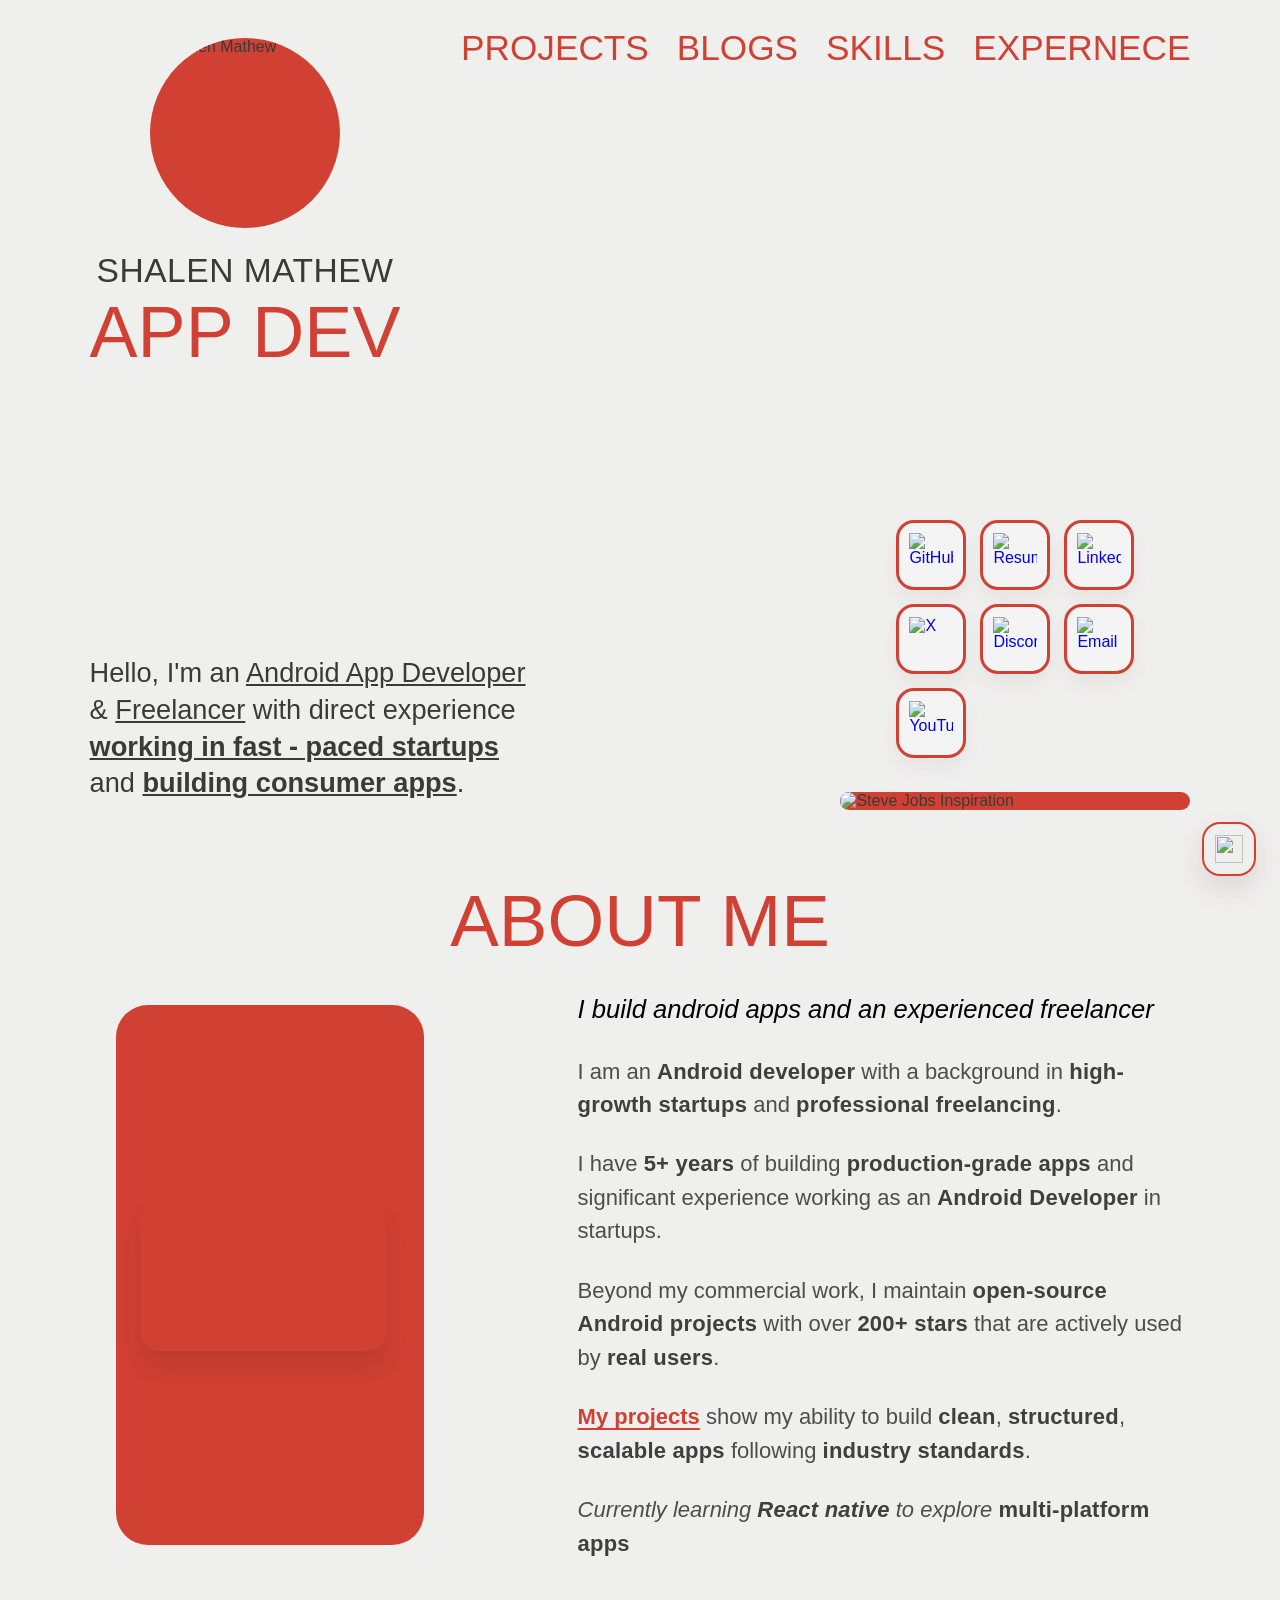
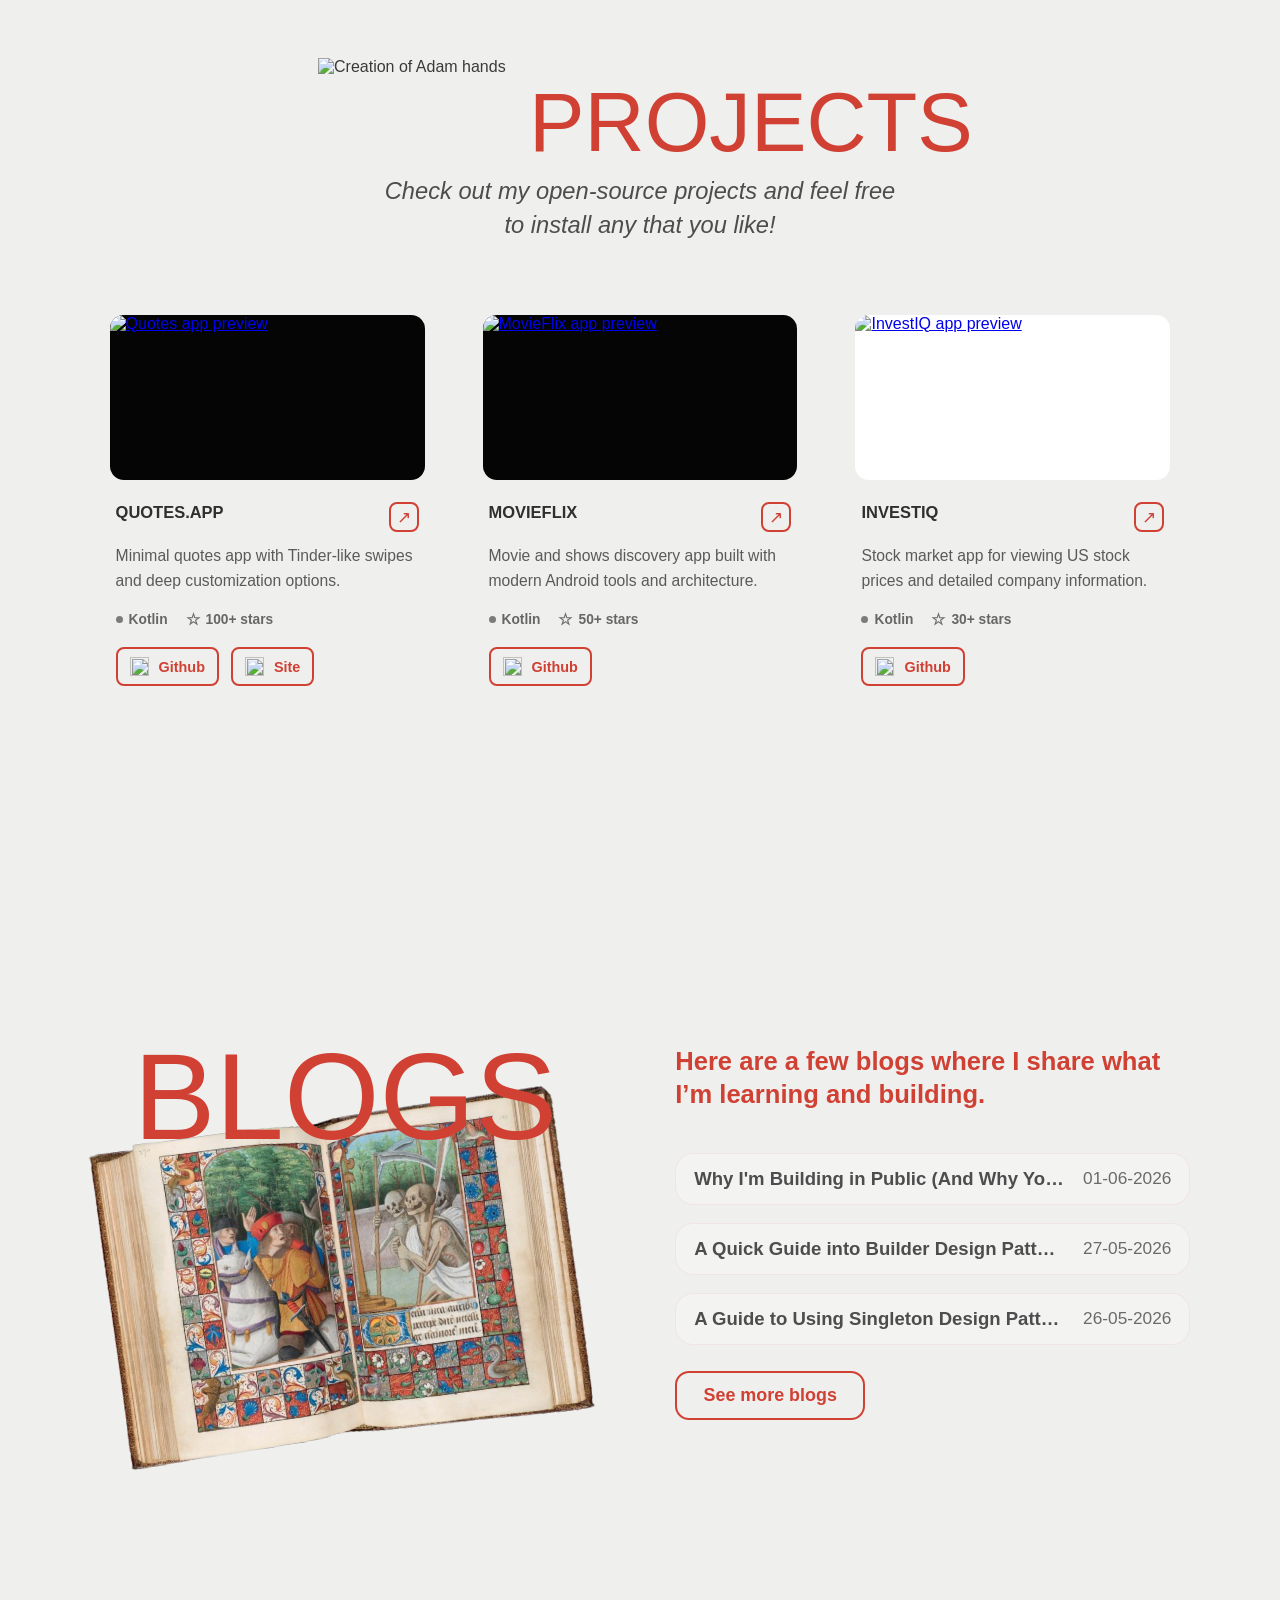
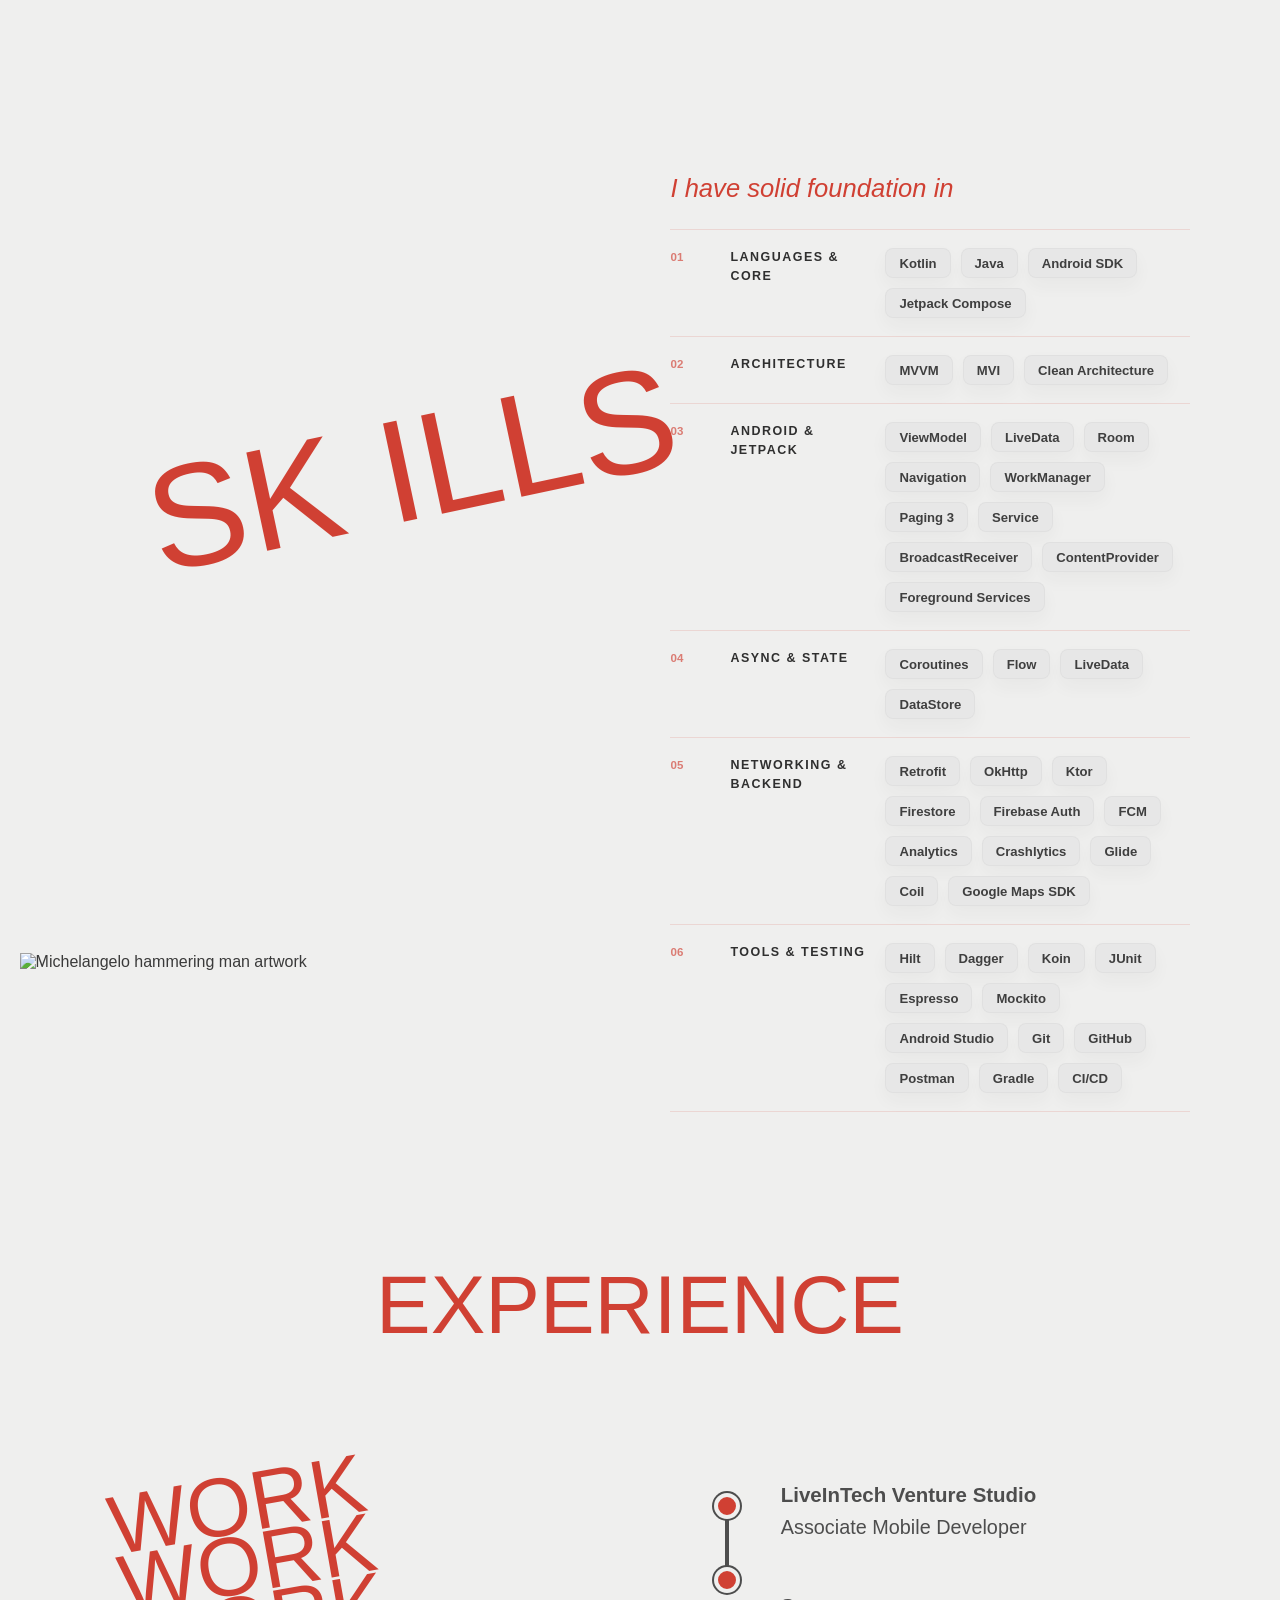
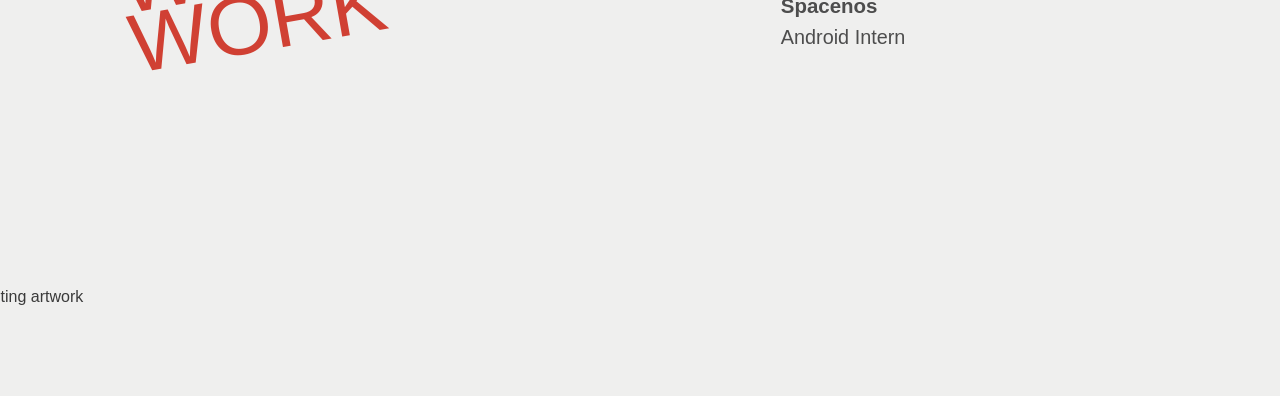
==== commit 6fbbe4b0: "updates" ====
--- a/index.html
+++ b/index.html
@@ -49,7 +49,7 @@
         ]
     }
     </script>
-    <link rel="stylesheet" href="style.css?v=20260422">
+    <link rel="stylesheet" href="style.css?v=20260912">
 </head>
 <body>
     <audio id="background-music" loop preload="metadata">
@@ -93,7 +93,7 @@
                 <a class="icon-box" href="https://github.com/shalenMathew" target="_blank" rel="noopener noreferrer" aria-label="GitHub">
                     <img src="assets/github.png" alt="GitHub">
                 </a>
-                <a class="icon-box" href="https://drive.google.com/file/d/1EqtSxgq_OpWLFlmPnBEGYmI-VtRD_5gh/view?usp=sharing" target="_blank" rel="noopener noreferrer" aria-label="Resume">
+                <a class="icon-box" href="https://drive.google.com/file/d/1QubEJig_N5wT1paO-gQfItCBy2viMRHd/view?usp=sharing" target="_blank" rel="noopener noreferrer" aria-label="Resume">
                     <img src="assets/resume.png" alt="Resume">
                 </a>
                 <a class="icon-box" href="https://www.linkedin.com/in/shalen-mathew-3b566921b/" target="_blank" rel="noopener noreferrer" aria-label="LinkedIn">
@@ -136,24 +136,24 @@
     <p class="about-intro"><em>I build android apps and an experienced freelancer</em></p>
 
     <p>
-        I am an Android developer with a background in high-growth startups and professional freelancing.
+        I am an <strong>Android developer</strong> with a background in <strong>high-growth startups</strong> and <strong>professional freelancing</strong>.
     </p>
 
     <p>
-        I have 5+ years of building production-grade apps and significant experience working as an Android Developer in startups.
+        I have <strong>5+ years</strong> of building <strong>production-grade apps</strong> and significant experience working as an <strong>Android Developer</strong> in startups.
     </p>
 
 
     <p>
-        Beyond my commercial work, I maintain open-source Android projects with over 200+ stars that are actively used by real users.
+        Beyond my commercial work, I maintain <strong>open-source Android projects</strong> with over <strong>200+ stars</strong> that are actively used by <strong>real users</strong>.
     </p>
 
     <p>
-        <a href="#projects" class="about-link">My projects</a> show my ability to build clean structured scalable apps following industry standards.
+        <a href="#projects" class="about-link">My projects</a> show my ability to build <strong>clean</strong>, <strong>structured</strong>, <strong>scalable apps</strong> following <strong>industry standards</strong>.
     </p>
 
     <p>
-        <i>Currently learning <em>React native</em> to explore multi-platform apps</i>
+        <i>Currently learning <strong><em>React native</em></strong> to explore <strong>multi-platform apps</strong></i>
     </p>
 </div>
 
@@ -286,18 +286,93 @@
         <div class="skills-copy">
             <p class="skills-intro"><em>I have solid foundation in</em></p>
 
-            <p><strong>Languages:</strong> Kotlin, Java</p>
-            <p><strong>Architecture:</strong> MVVM, MVI, Clean Architecture</p>
-            <p><strong>Jetpack Components:</strong> ViewModel, LiveData, Room, navigation, WorkManager, Paging3</p>
-            <p><strong>Asynchronous:</strong> Coroutines, Flow,</p>
-            <p><strong>State Management:</strong> LiveData, Flows</p>
-            <p><strong>Networking:</strong> Retrofit, OkHttp, Ktor</p>
-            <p><strong>Dependency Injection:</strong> Hilt, Dagger, Koin</p>
-            <p><strong>Backend &amp; storage:</strong> Firestore, FCM, Firebase Auth, Firebase Analytics, Crashlytics</p>
-            <p><strong>Android Components:</strong> Service, BroadcastReceiver, ContentProvider, IntentService, Foreground Services</p>
-            <p><strong>Testing:</strong> JUnit, Espresso, Mockito</p>
-            <p><strong>Tools:</strong> Android Studio, Git, GitHub, postman, Gradle, CI/CD</p>
-            <p><strong>Others:</strong> Jetpack Compose, DataStore, Glide, Coil, Google Maps SDK</p>
+            <div class="skills-list" aria-label="Technical skills">
+                <article class="skill-row">
+                    <span class="skill-index">01</span>
+                    <h3>Languages &amp; Core</h3>
+                    <div class="skill-tags">
+                        <span>Kotlin</span>
+                        <span>Java</span>
+                        <span>Android SDK</span>
+                        <span>Jetpack Compose</span>
+                    </div>
+                </article>
+
+                <article class="skill-row">
+                    <span class="skill-index">02</span>
+                    <h3>Architecture</h3>
+                    <div class="skill-tags">
+                        <span>MVVM</span>
+                        <span>MVI</span>
+                        <span>Clean Architecture</span>
+                    </div>
+                </article>
+
+                <article class="skill-row">
+                    <span class="skill-index">03</span>
+                    <h3>Android &amp; Jetpack</h3>
+                    <div class="skill-tags">
+                        <span>ViewModel</span>
+                        <span>LiveData</span>
+                        <span>Room</span>
+                        <span>Navigation</span>
+                        <span>WorkManager</span>
+                        <span>Paging 3</span>
+                        <span>Service</span>
+                        <span>BroadcastReceiver</span>
+                        <span>ContentProvider</span>
+                        <span>Foreground Services</span>
+                    </div>
+                </article>
+
+                <article class="skill-row">
+                    <span class="skill-index">04</span>
+                    <h3>Async &amp; State</h3>
+                    <div class="skill-tags">
+                        <span>Coroutines</span>
+                        <span>Flow</span>
+                        <span>LiveData</span>
+                        <span>DataStore</span>
+                    </div>
+                </article>
+
+                <article class="skill-row">
+                    <span class="skill-index">05</span>
+                    <h3>Networking &amp; Backend</h3>
+                    <div class="skill-tags">
+                        <span>Retrofit</span>
+                        <span>OkHttp</span>
+                        <span>Ktor</span>
+                        <span>Firestore</span>
+                        <span>Firebase Auth</span>
+                        <span>FCM</span>
+                        <span>Analytics</span>
+                        <span>Crashlytics</span>
+                        <span>Glide</span>
+                        <span>Coil</span>
+                        <span>Google Maps SDK</span>
+                    </div>
+                </article>
+
+                <article class="skill-row">
+                    <span class="skill-index">06</span>
+                    <h3>Tools &amp; Testing</h3>
+                    <div class="skill-tags">
+                        <span>Hilt</span>
+                        <span>Dagger</span>
+                        <span>Koin</span>
+                        <span>JUnit</span>
+                        <span>Espresso</span>
+                        <span>Mockito</span>
+                        <span>Android Studio</span>
+                        <span>Git</span>
+                        <span>GitHub</span>
+                        <span>Postman</span>
+                        <span>Gradle</span>
+                        <span>CI/CD</span>
+                    </div>
+                </article>
+            </div>
         </div>
     </section>
 
@@ -317,14 +392,27 @@
             <div class="experience-timeline">
                 <div class="timeline-line" aria-hidden="true"></div>
 
-                <article class="experience-item">
+                <article class="experience-item experience-item--expandable" tabindex="0" role="button" aria-expanded="false">
                     <h3>LiveInTech Venture Studio</h3>
                     <p>Associate Mobile Developer</p>
-                </article>
-
-                <article class="experience-item">
+                    <ul class="experience-details">
+                        <li>Developed new features and configured existing modules in a Java-based MVVM Android app.</li>
+                        <li>Integrated and configured a third-party AI motion-tracking SDK in the inTeam app, handling detection callbacks, API data flow, and RecyclerView UI updates for real-time results.</li>
+                        <li>Developed an end-to-end event booking module covering UI, payment processing, and confirmation flows.</li>
+                        <li>Built complex booking logic and UI from specifications, integrating 25+ APIs without disrupting existing features.</li>
+                    </ul>
+                </article>
+
+                <article class="experience-item experience-item--expandable" tabindex="0" role="button" aria-expanded="false">
                     <h3>Spacenos</h3>
                     <p>Android Intern</p>
+                    <ul class="experience-details">
+                        <li>Built an app from scratch, handling both design and development.</li>
+                        <li>Migrated an existing app from Java to Kotlin.</li>
+                        <li>Designed and implemented MVVM architecture.</li>
+                        <li>Integrated Firebase functionality including authentication and realtime database features.</li>
+                        <li>Developed complex layouts from scratch.</li>
+                    </ul>
                 </article>
             </div>
         </div>
@@ -351,6 +439,32 @@
                 musicToggle.setAttribute("aria-label", "Play background music");
                 musicToggle.setAttribute("aria-pressed", "false");
             }
+        });
+
+        const experienceItems = document.querySelectorAll(".experience-item--expandable");
+
+        experienceItems.forEach((item) => {
+            const toggleExperience = () => {
+                const isOpen = item.classList.contains("experience-item--open");
+
+                experienceItems.forEach((experienceItem) => {
+                    experienceItem.classList.remove("experience-item--open");
+                    experienceItem.setAttribute("aria-expanded", "false");
+                });
+
+                if (!isOpen) {
+                    item.classList.add("experience-item--open");
+                    item.setAttribute("aria-expanded", "true");
+                }
+            };
+
+            item.addEventListener("click", toggleExperience);
+            item.addEventListener("keydown", (event) => {
+                if (event.key === "Enter" || event.key === " ") {
+                    event.preventDefault();
+                    toggleExperience();
+                }
+            });
         });
 
         const projects = [
--- a/style.css
+++ b/style.css
@@ -225,7 +225,7 @@
 
 .icon-box:hover {
     background: rgba(208, 64, 51, 0.08);
-    border-color: #bf372a;
+    border-color: var(--theme-red);
     box-shadow: 0 16px 28px rgba(126, 63, 54, 0.16);
     transform: translateY(-4px);
 }
@@ -359,6 +359,14 @@
 
 .about-copy p + p {
     margin-top: 26px;
+}
+
+.about-copy strong {
+    font-family: var(--body-font);
+    color: #3f3f3f;
+    font-weight: 700;
+    font-style: normal;
+    letter-spacing: 0.01em;
 }
 
 .about-intro {
@@ -469,7 +477,7 @@
 }
 
 .project-cell:hover {
-    border-color: rgba(208, 64, 51, 0.42);
+    border-color: var(--theme-red);
     box-shadow: 0 18px 34px rgba(126, 63, 54, 0.08);
     transform: translateY(-2px);
 }
@@ -550,7 +558,7 @@
 .project-cell .project-actions a {
     min-width: 0;
     border-width: 2px;
-    border-color: rgba(208, 64, 51, 0.56);
+    border-color: var(--theme-red);
     border-radius: 8px;
     background: transparent;
     font-size: 0.9rem;
@@ -566,7 +574,7 @@
 .project-open {
     width: 30px;
     height: 30px;
-    border: 2px solid rgba(208, 64, 51, 0.18);
+    border: 2px solid var(--theme-red);
     border-radius: 8px;
     color: var(--theme-red);
     background: transparent;
@@ -584,7 +592,7 @@
 .project-open:focus-visible {
     color: var(--theme-red);
     background: rgba(208, 64, 51, 0.06);
-    border-color: rgba(208, 64, 51, 0.35);
+    border-color: var(--theme-red);
     transform: translateY(-2px);
 }
 
@@ -776,27 +784,69 @@
 
 .skills-copy {
     color: #4d4d4d;
-    font-size: clamp(1.22rem, 1.65vw, 1.55rem);
+    font-size: 1rem;
     font-weight: 300;
-    line-height: 1.48;
+    line-height: 1.45;
 }
 
 .skills-intro {
     color: var(--theme-red);
     font-size: clamp(1.45rem, 2vw, 1.85rem);
-    margin-bottom: 18px;
-}
-
-.skills-copy p + p {
-    margin-top: 16px;
-}
-
-.skills-copy strong {
-    font-family: var(--body-font);
+    margin-bottom: 22px;
+}
+
+.skills-list {
+    display: flex;
+    flex-direction: column;
+    border-top: 1px solid rgba(208, 64, 51, 0.14);
+}
+
+.skill-row {
+    display: grid;
+    grid-template-columns: 42px minmax(128px, 0.62fr) minmax(260px, 1.38fr);
+    align-items: flex-start;
+    column-gap: 18px;
+    padding: 18px 0;
+    border-bottom: 1px solid rgba(208, 64, 51, 0.14);
+}
+
+.skill-index {
+    color: rgba(208, 64, 51, 0.66);
+    font-size: 0.72rem;
+    font-weight: 700;
+    letter-spacing: 0.01em;
+    line-height: 1.7;
+}
+
+.skill-row h3 {
+    color: #2f2f2f;
+    font-size: 0.78rem;
+    font-weight: 800;
+    letter-spacing: 0.12em;
+    line-height: 1.45;
+    text-transform: uppercase;
+}
+
+.skill-tags {
+    display: flex;
+    flex-wrap: wrap;
+    gap: 10px;
+}
+
+.skill-tags span {
+    display: inline-flex;
+    align-items: center;
+    min-height: 30px;
+    padding: 6px 13px;
+    border: 1px solid rgba(58, 58, 58, 0.04);
+    border-radius: 8px;
+    background: #e7e7e7;
     color: #3f3f3f;
-    font-weight: 700;
-    font-style: normal;
-    letter-spacing: 0.01em;
+    font-size: 0.82rem;
+    font-weight: 600;
+    line-height: 1.15;
+    white-space: nowrap;
+    box-shadow: 0 8px 18px rgba(58, 58, 58, 0.04);
 }
 
 .experience-section {
@@ -815,7 +865,7 @@
 .experience-layout {
     display: grid;
     grid-template-columns: minmax(360px, 500px) minmax(430px, 1fr);
-    align-items: center;
+    align-items: start;
     column-gap: clamp(70px, 9vw, 150px);
 }
 
@@ -877,7 +927,7 @@
     border: 4px solid var(--bg-grey);
     box-shadow: 0 0 0 2px #4d4d4d;
     transform: translateX(-50%);
-    transition: transform 180ms ease, box-shadow 180ms ease;
+    transition: transform 520ms ease, box-shadow 520ms ease;
 }
 
 .timeline-line::before {
@@ -889,7 +939,12 @@
 }
 
 .experience-item {
-    transition: transform 180ms ease;
+    outline: none;
+    transition: transform 520ms ease;
+}
+
+.experience-item--expandable {
+    cursor: pointer;
 }
 
 .experience-item h3 {
@@ -898,7 +953,7 @@
     font-weight: 700;
     line-height: 1.25;
     margin-bottom: 8px;
-    transition: color 180ms ease;
+    transition: color 520ms ease;
 }
 
 .experience-item p {
@@ -907,17 +962,54 @@
     font-weight: 300;
 }
 
-.experience-timeline:has(.experience-item:first-of-type:hover) .timeline-line::before,
-.experience-timeline:has(.experience-item:nth-of-type(2):hover) .timeline-line::after {
+.experience-details {
+    max-height: 0;
+    margin-top: 0;
+    padding-left: 22px;
+    overflow: hidden;
+    opacity: 0;
+    transform: translateY(-6px);
+    transition:
+        max-height 1100ms cubic-bezier(0.22, 1, 0.36, 1),
+        margin-top 1100ms cubic-bezier(0.22, 1, 0.36, 1),
+        opacity 900ms ease,
+        transform 900ms cubic-bezier(0.22, 1, 0.36, 1);
+}
+
+.experience-details li {
+    color: #4d4d4d;
+    font-size: clamp(0.98rem, 1.1vw, 1.08rem);
+    font-weight: 400;
+    line-height: 1.55;
+}
+
+.experience-details li + li {
+    margin-top: 10px;
+}
+
+.experience-item--open .experience-details {
+    max-height: 520px;
+    margin-top: 18px;
+    opacity: 1;
+    transform: translateY(0);
+    transition:
+        max-height 1200ms cubic-bezier(0.22, 1, 0.36, 1),
+        margin-top 1200ms cubic-bezier(0.22, 1, 0.36, 1),
+        opacity 1000ms ease 120ms,
+        transform 1000ms cubic-bezier(0.22, 1, 0.36, 1) 120ms;
+}
+
+.experience-timeline:has(.experience-item:first-of-type.experience-item--open) .timeline-line::before,
+.experience-timeline:has(.experience-item:nth-of-type(2).experience-item--open) .timeline-line::after {
     transform: translateX(-50%) scale(1.18);
     box-shadow: 0 0 0 2px #4d4d4d, 0 8px 18px rgba(208, 64, 51, 0.24);
 }
 
-.experience-item:hover {
+.experience-item--open {
     transform: translateX(6px);
 }
 
-.experience-item:hover h3 {
+.experience-item--open h3 {
     color: var(--theme-red);
 }
 
@@ -1443,7 +1535,6 @@
     }
     .skills-copy {
         font-size: 1.02rem;
-        font-weight: 400;
         line-height: 1.56;
         text-align: left;
     }
@@ -1452,8 +1543,23 @@
         text-align: center;
         margin-bottom: 16px;
     }
-    .skills-copy p + p {
-        margin-top: 13px;
+    .skill-row {
+        grid-template-columns: 32px 1fr;
+        row-gap: 12px;
+        column-gap: 12px;
+        padding: 16px 0;
+    }
+    .skill-row h3 {
+        font-size: 0.75rem;
+    }
+    .skill-tags {
+        grid-column: 2;
+        gap: 8px;
+    }
+    .skill-tags span {
+        min-height: 28px;
+        padding: 6px 11px;
+        font-size: 0.78rem;
     }
     .projects-heading {
         width: min(430px, 96vw);
@@ -1470,7 +1576,6 @@
     .projects-subtitle {
         margin-top: 34px;
         font-size: 1.15rem;
-        font-weight: 400;
         line-height: 1.55;
     }
     .project-item {
@@ -1531,12 +1636,10 @@
     }
     .about-copy {
         font-size: 1.05rem;
-        font-weight: 400;
         line-height: 1.55;
     }
     .about-intro {
         font-size: 1.25rem;
-        font-weight: 400;
     }
     .about-copy p + p {
         margin-top: 20px;
@@ -1582,6 +1685,20 @@
     .skills-copy {
         font-size: 0.96rem;
     }
+    .skill-row {
+        grid-template-columns: 28px 1fr;
+    }
+    .skill-index {
+        font-size: 0.68rem;
+    }
+    .skill-row h3 {
+        font-size: 0.7rem;
+        letter-spacing: 0.1em;
+    }
+    .skill-tags span {
+        font-size: 0.74rem;
+        padding: 6px 10px;
+    }
     .blogs-heading {
         min-height: 206px;
     }
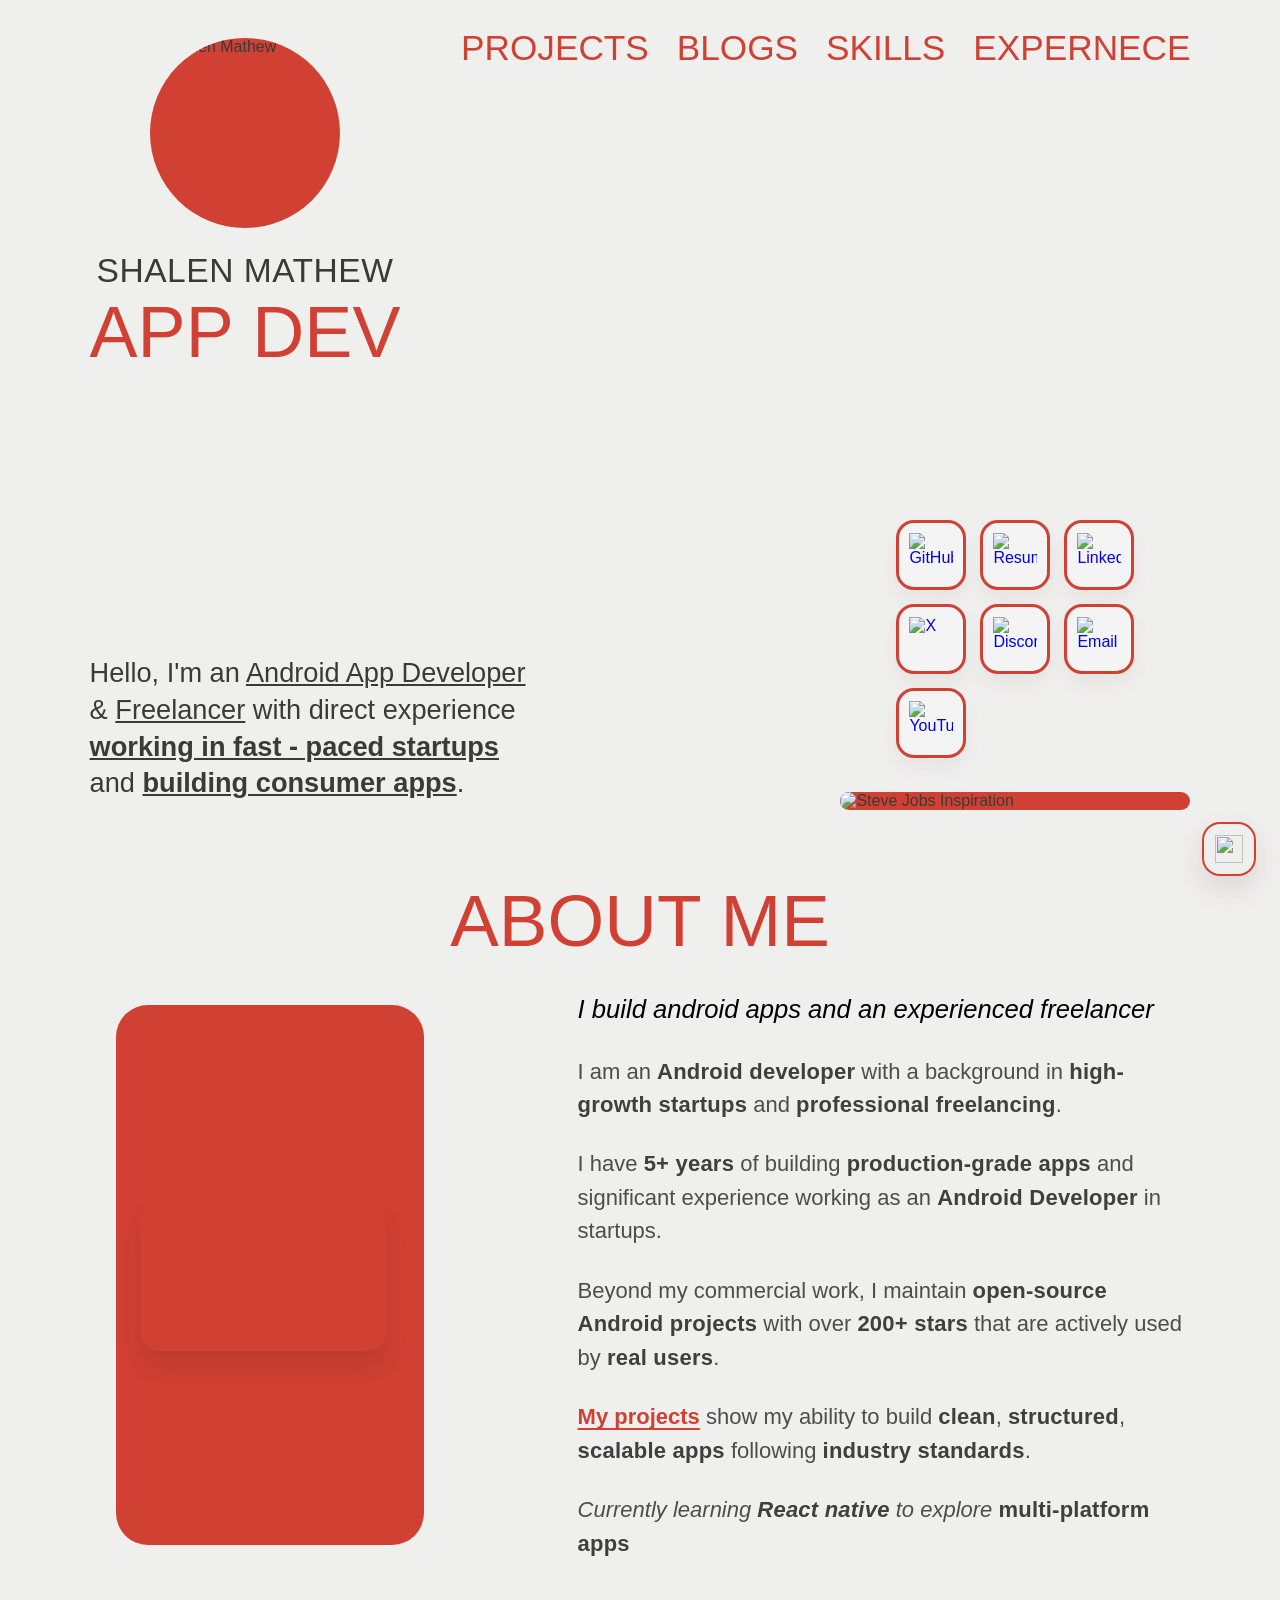
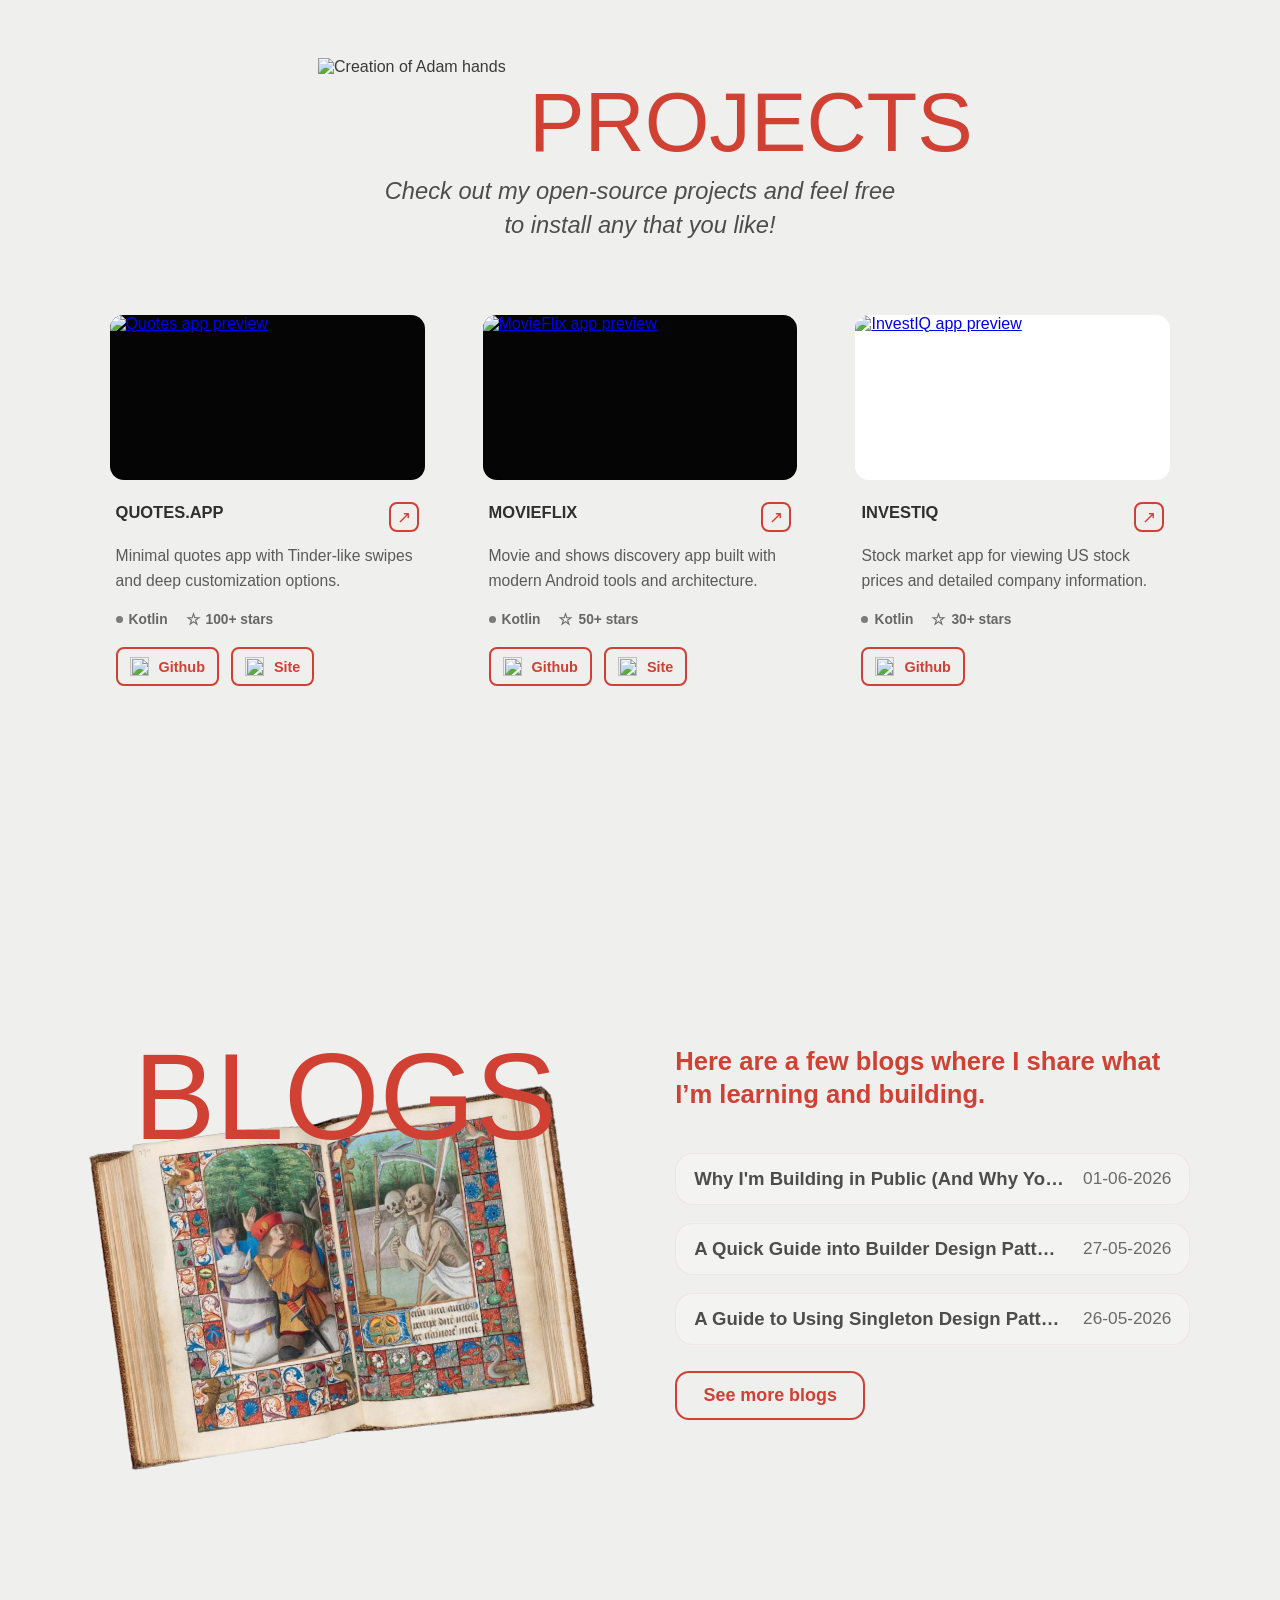
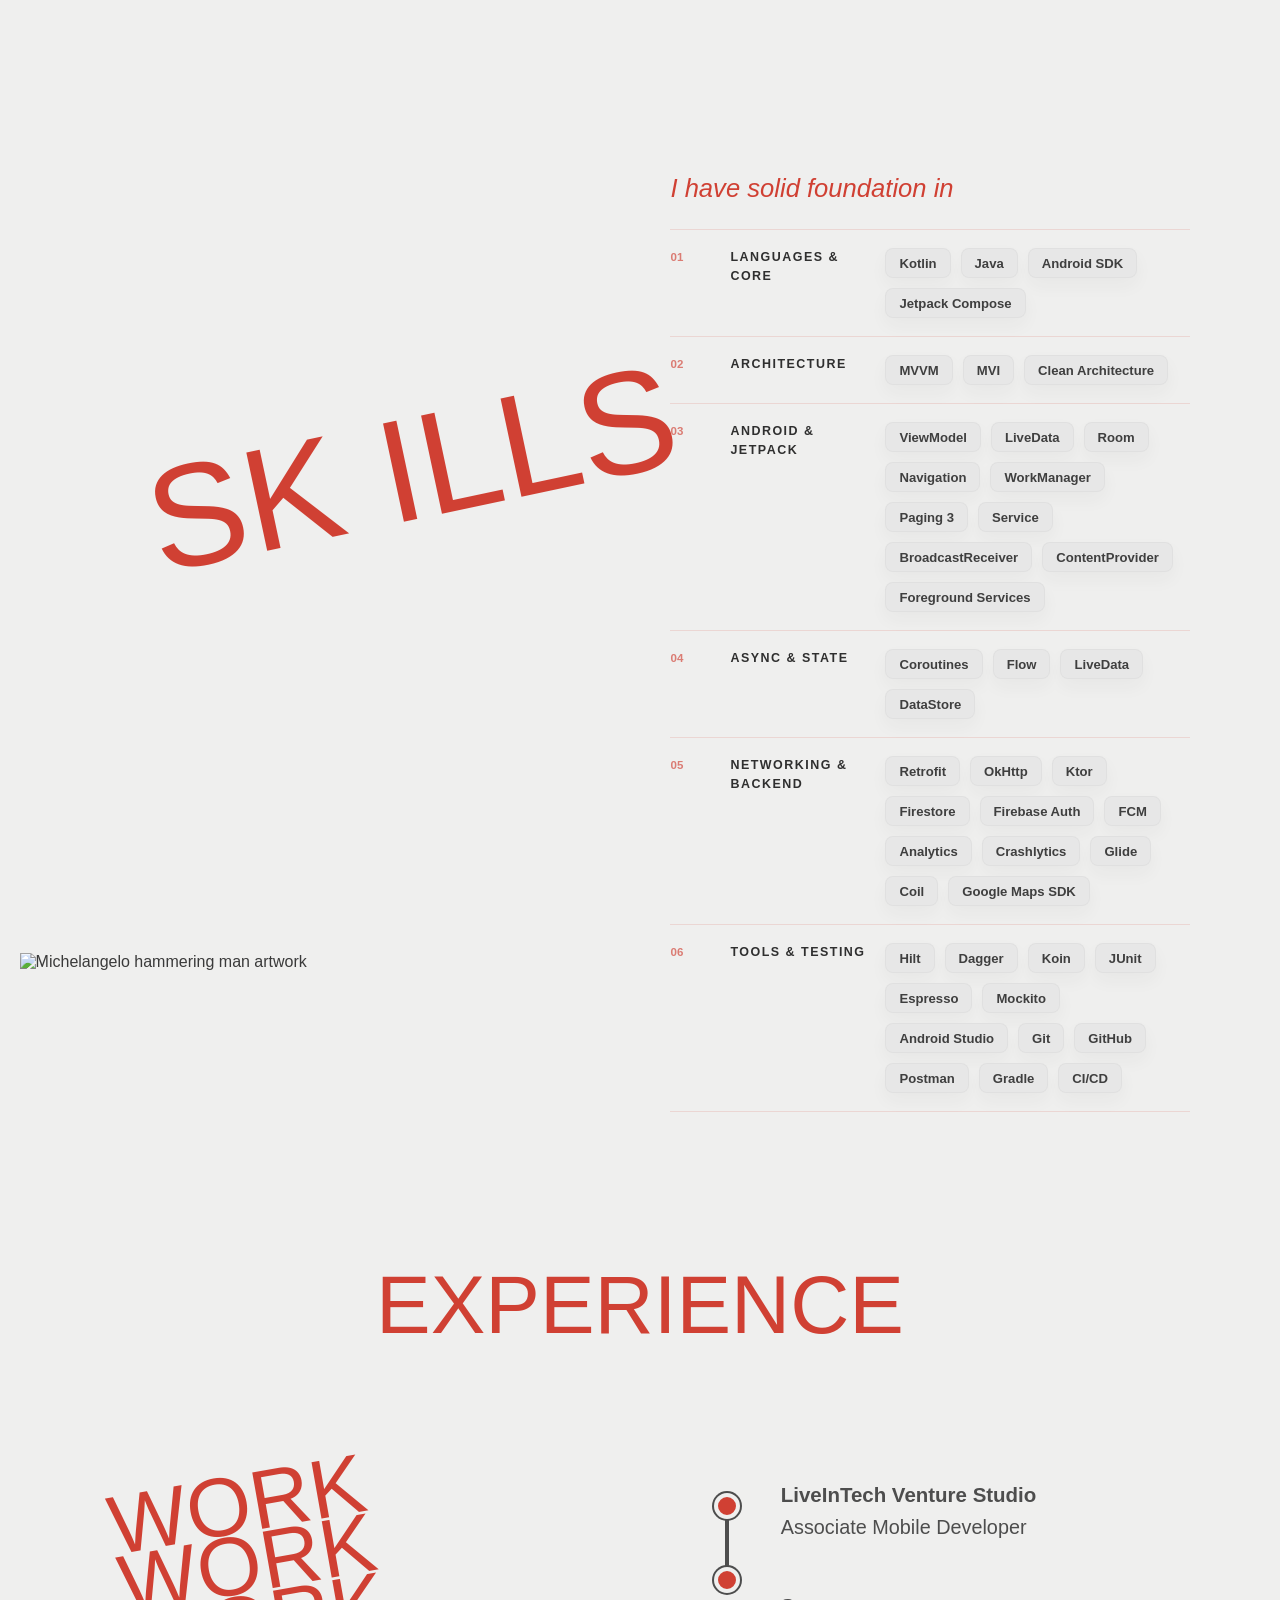
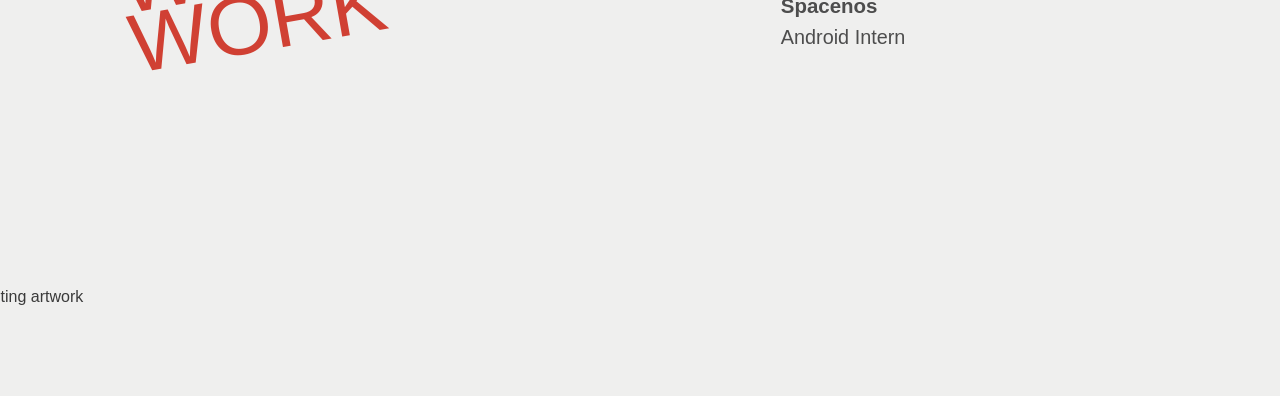
==== commit 954fb8e8: "added mf site" ====
--- a/index.html
+++ b/index.html
@@ -224,6 +224,8 @@
                         <img src="assets/github.png" alt="">
                         <span>Github</span>
                     </a>
+
+                    
                 </div>
             </div>
         </article>
@@ -487,7 +489,8 @@
                 repo: "shalenMathew/MovieFlix_App",
                 image: "assets/MovieFlix.png",
                 imageAlt: "MovieFlix app preview",
-                repoUrl: "https://github.com/shalenMathew/MovieFlix_App"
+                repoUrl: "https://github.com/shalenMathew/MovieFlix_App",
+                siteUrl: "https://shalenmathew.github.io/movieflix/"
             },
             {
                 name: "INVESTIQ",
